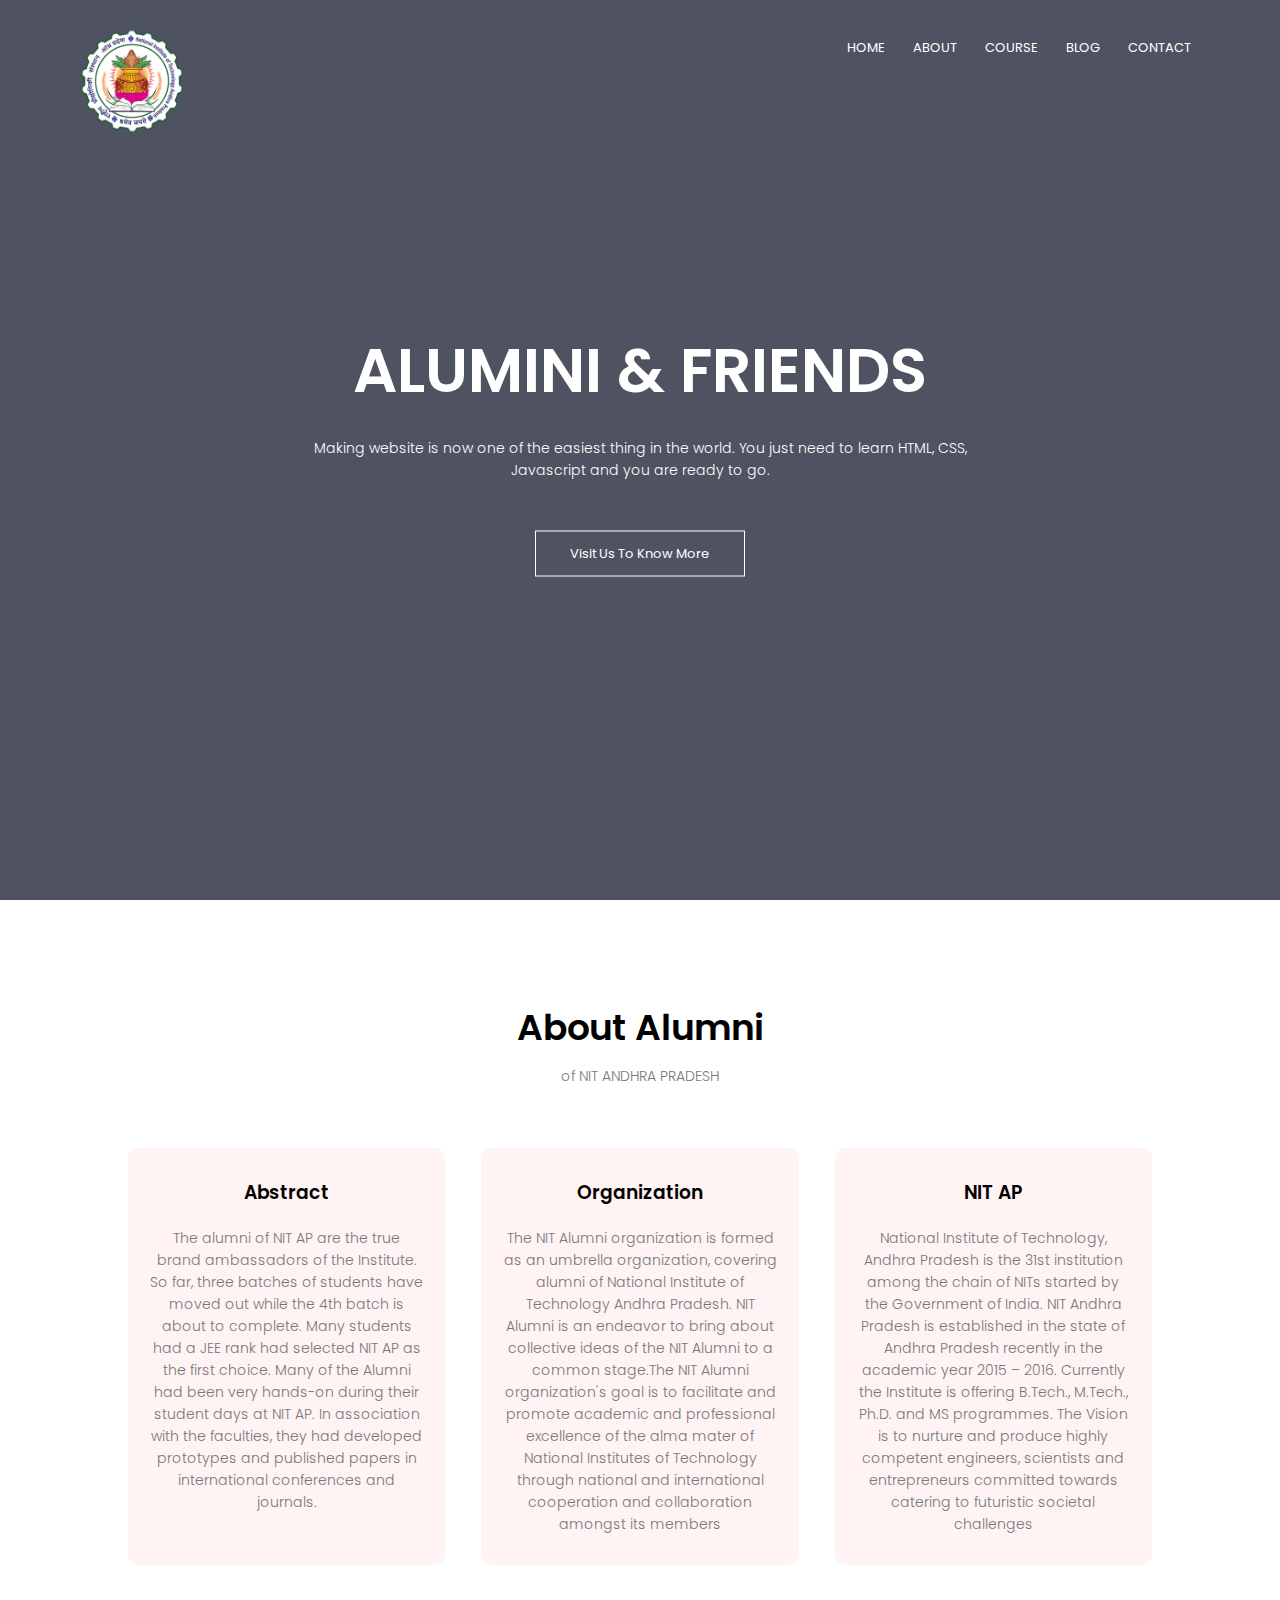
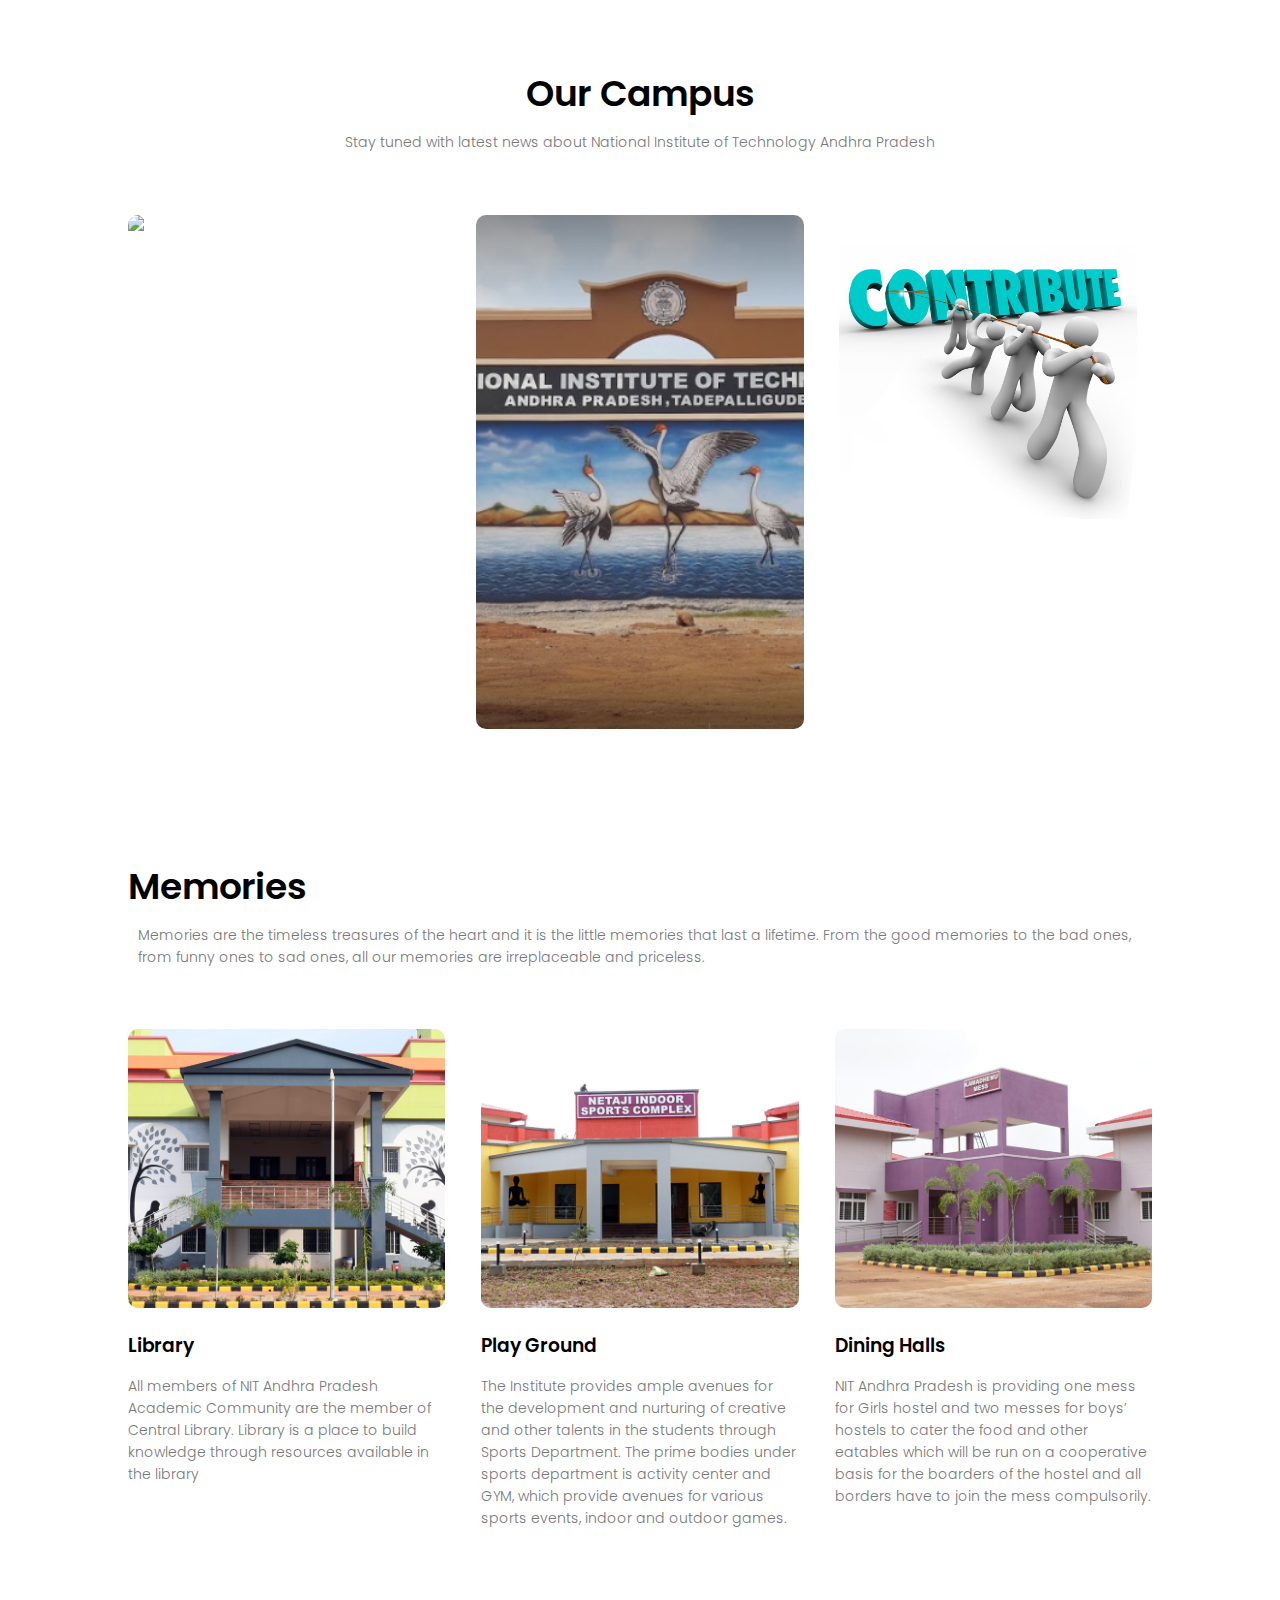
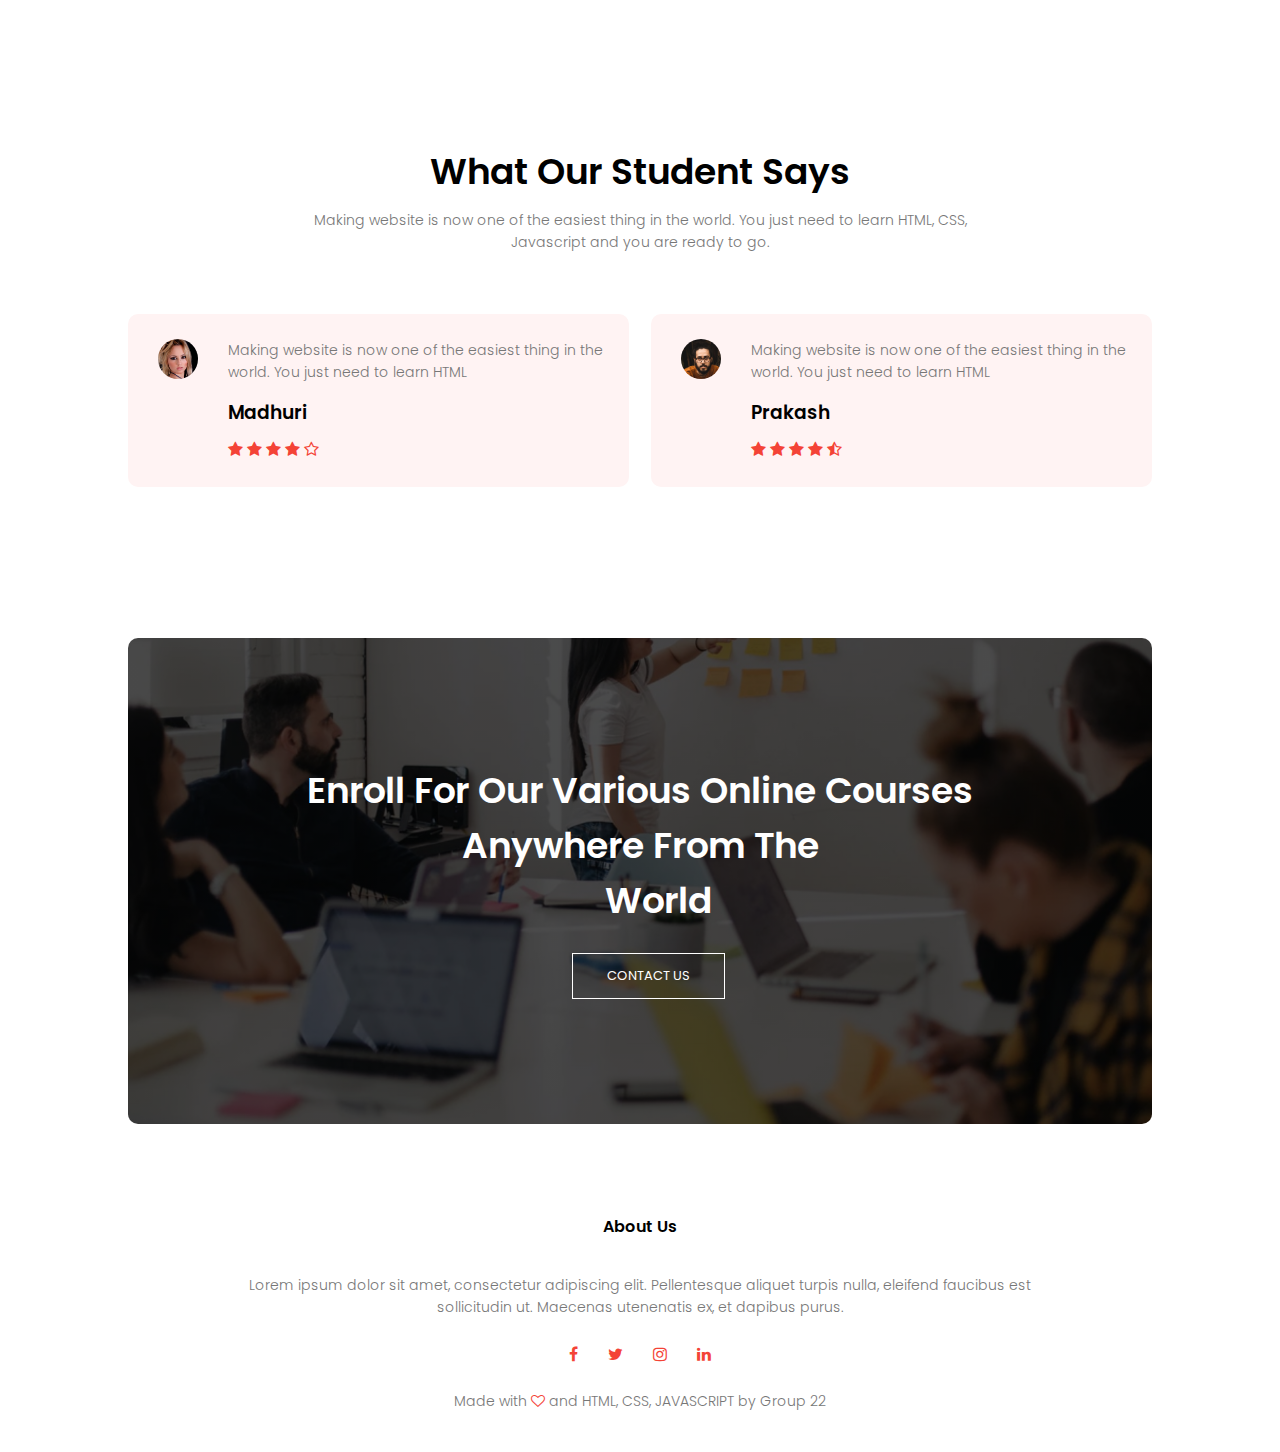
==== index.html @ 0999970a "Initial commit" ====
<!DOCTYPE html>
<html>
<head>
	<meta name="viewport" content="with=device-width, initial-scale=1.0">
	<title>ALUMNI & FRIENDS</title>
	<link rel="stylesheet"  href="style.css">
    <link rel="preconnect" href="https://fonts.gstatic.com" crossorigin>
<link href="https://fonts.googleapis.com/css2?family=Poppins:wght@100;200;300;400;600;700&display=swap" rel="stylesheet">
<link rel="stylesheet" href="https://stackpath.bootstrapcdn.com/font-
awesome/4.7.0/css/font-awesome.min.css">
</head>
<body>
	<section class="header">
		<nav>
			<a href="index.html"><img src="images/nit-logo.png"></a>
			<div class="nav-links" id="navLinks">
				<i class="fa fa-times" onclick="hideMenu()"></i>
				<ul>
					<li><a href="index.html">HOME</a></li>
					<li><a href="about.html">ABOUT</a></li>
					<li><a href="course.html">COURSE</a></li>
					<li><a href="Blog.html">BLOG</a></li>
					<li><a href="Contact.html">CONTACT</a></li>
						
				</ul>
			</div>
		    <i class="fa fa-bars" onclick="showMenu()"></i>
		</nav>
<div class="text-box">
	<h1>ALUMINI & FRIENDS</h1>
	<p>Making website is now one of the easiest thing in the world. You just need to learn HTML, CSS, <br>Javascript and you are ready to go.
	</p>
	<a href="" class="hero-btn">Visit Us To Know More</a>
</div>	
</section>
</body>
</section>
<!------ Course ------>
<section class="course">
<h1>About Alumni</h1>
<p>of NIT ANDHRA PRADESH</p>
<div class="row">
	<div class="course-col">
		<h3>Abstract</h3>
		<p>The alumni of NIT AP are the true brand ambassadors of the Institute. So far, three batches of students have moved out while the 4th batch is about to complete. Many students had a JEE rank had selected NIT AP as the first choice. Many of the Alumni had been very hands-on during their student days at NIT AP. In association with the faculties, they had developed prototypes and published papers in international conferences and journals.</p>
	</div>
	<div class="course-col">
		<h3>Organization</h3>
		<p>The NIT Alumni organization is formed as an umbrella organization, covering alumni of National Institute of Technology Andhra Pradesh. NIT Alumni is an endeavor to bring about collective ideas of the NIT Alumni to a common stage.The NIT Alumni organization's goal is to facilitate and promote academic and professional excellence of the alma mater of National Institutes of Technology through national and international cooperation and collaboration amongst its members</p>
	</div>
	<div class="course-col">
		<h3>NIT AP</h3>
		<p>National Institute of Technology, Andhra Pradesh is the 31st institution among the chain of NITs started by the Government of India. NIT Andhra Pradesh is established in the state of Andhra Pradesh recently in the academic year 2015 – 2016. Currently the Institute is offering B.Tech., M.Tech., Ph.D. and MS programmes. The Vision is to nurture and produce highly competent engineers, scientists and entrepreneurs committed towards catering to futuristic societal challenges</p>
	</div>
</div>
</section>
<!------ Campus ------>
<section class="campus">
	<h1>Our Campus</h1>
	<p>Stay tuned with latest news about National Institute of Technology Andhra Pradesh</p>
	<div class="row">
		<div class="campus-col">
			<img src="images/wallpaper3.jpg">
			<div class="layer">
				<h3>ALUMNI PROFILES</h3>
		    </div>
	    </div>
	    <div class="campus-col">
			<img src="images/wallpa.png">
			<div class="layer">
				<h3>LATEST NEWS</h3>
		    </div>
	    </div>
	    <div class="campus-col">
			<img src="images/pic.jpg">
			<div class="layer">
				<h3>FUND RAISING</h3>
		    </div>
	    </div>
	</div>
	
</section>

<!----- facilities ----->

<section class="facilities">
	<h1>Memories</h1>
	<p>Memories are the timeless treasures of the heart and it is the little memories that last a lifetime. From the good memories to the bad ones, from funny ones to sad ones, all our memories are irreplaceable and priceless. </p>
    
    <div class="row">
    	<div class="facilities-col">
    		<img src="images/Library.jpg">
    		<h3>Library</h3>
    		<p>All members of NIT Andhra Pradesh Academic Community are the member of Central Library. Library is a place to build knowledge through resources available in the library</p>
    	</div>
    	<div class="facilities-col">
    		<img src="images/play2.jpg">
    		<h3>Play Ground</h3>
    		<p>The Institute provides ample avenues for the development and nurturing of creative and other talents in the students through Sports Department. The prime bodies under sports department is activity center and GYM, which provide avenues for various sports events, indoor and outdoor games.</p>
    	</div>
    	<div class="facilities-col">
    		<img src="images/mess.jpg">
    		<h3>Dining Halls</h3>
    		<p>NIT Andhra Pradesh is providing one mess for Girls hostel and two messes for boys’ hostels to cater the food and other eatables which will be run on a cooperative basis for the boarders of the hostel and all borders have to join the mess compulsorily.</p>
    	</div> 
    </div>

</section>

<!----- testimonals ----->

<section class="testimonals">
	<h1>What Our Student Says</h1>
	<p>Making website is now one of the easiest thing in the world. You just need to learn HTML, CSS, <br>Javascript and you are ready to go.
	</p>
	<div class="row">
		<div class="testimonal-col">
			<img src="images/user1.jpg">
			<div>
				<p>
					Making website is now one of the easiest thing in the world. You just need to learn HTML
				</p>
				<h3>Madhuri</h3>
				<i class="fa fa-star"></i>
				<i class="fa fa-star"></i>			
				<i class="fa fa-star"></i>
				<i class="fa fa-star"></i>
				<i class="fa fa-star-o"></i>
				
            </div>
		</div>
		<div class="testimonal-col">
			<img src="images/user2.jpg">
			<div>
				<p>
					Making website is now one of the easiest thing in the world. You just need to learn HTML
				</p>
				<h3>Prakash</h3>
				<i class="fa fa-star"></i>
				<i class="fa fa-star"></i>			
				<i class="fa fa-star"></i>
				<i class="fa fa-star"></i>
				<i class="fa fa-star-half-o"></i> 
            </div>
		</div>
	</div>
</section>

<!---- Call To Action ---->

<section class="cta">
	<pre>




	<h1>Enroll For Our Various Online Courses<br>Anywhere From The
    World</h1>
    <a href="" class="hero-btn">CONTACT US</a>





</pre>
</section>




<!----- Footer ----->
<section class="footer">
    <h4>About Us</h4>
    <p>Lorem ipsum dolor sit amet, consectetur adipiscing elit. Pellentesque aliquet turpis nulla, eleifend faucibus est<br> sollicitudin ut. Maecenas utenenatis ex, et dapibus purus.</p>
    <div class="icons">
        <i class="fa fa-facebook"></i>
        <i class="fa fa-twitter"></i>
        <i class="fa fa-instagram"></i>
        <i class="fa fa-linkedin"></i>
    </div>
    <p>Made with <i class="fa fa-heart-o"></i> and HTML, CSS, JAVASCRIPT by Group 22</p>
</section>





<!------JavaScript for Toggle Menu------>
<script>

     var navLinks = document.getElementById("navLinks");
     function showMenu(){
     	navLinks.style.right = "0";
     }
     function hideMenu(){
     	navLinks.style.right = "-200px";
     }
     </script>
</html>
</html>
---- style.css ----
*{
	margin: 0;
	padding: 0;
	font-family: 'Poppins', sans-serif;
}
.header{
	min-height:  100vh;
	width:  100%;
	background-image: linear-gradient(rgba(4,9,30,0.7),rgba(4,9,30,0.7)),url('https://images.pexels.com/photos/1454360/pexels-photo-1454360.jpeg?cs=srgb&dl=pexels-stanley-morales-1454360.jpg&fm=jpg');
	background-position:  center;
	background-size: cover;
	position: relative;
}
nav{
	display: flex;
	padding: 2% 6%;
	justify-content:  space betweeen;
}
nav img{
	width: 110px;
}

.nav-links{
	flex: 1;
	text-align: right;
}
.nav-links ul li{
	list-style: none;
	display: inline-block;
	padding: 8px 12px;
	position: relative;
}

.nav-links ul li a{
	color: #fff;
	text-decoration: none;
	font-size: 13px;
}

.nav-links ul li::after{
	content: '';
	width: 0%;
	height: 2px;
	background: #f44336;
	display: block;
	margin: auto;
	transition: 0.4s;
}
.nav-links ul li:hover::after{
	width: 100%;
}
.text-box{
	width: 90%;
	color: #fff;
	position: absolute;
	top: 50%;
	left: 50%;
	transform: translate(-50%,-50%);
	text-align: center;

}
.text-box h1{
	font-size: 62px;

}

.text-box p{
	margin: 10px 0 40px;
	font-size: 14px;
	color: #fff;
}

.hero-btn{
	display: inline-block;
	text-decoration: none;
	color: #fff;
	border:  1px solid #fff;
	padding: 12px 34px;
	font-size: 13px;
	background: transparent;
	position: relative;
	cursor: pointer;

}

.hero-btn:hover{
	border: 1px solid #f44336;
	background: #f44336;
	transition: 1s;

}

nav .fa{
	display: none;
}

@media(max-width: 700px){
	.text-box h1{
		font-size: 20px;
	}
	.nav-links ul li{
		display: block;
	}
	.nav-links{
		position: fixed;
		background: #f44336;
		height: 100vh;
		width: 200px;
		top: 0;
		right: -200px;
		text-align: left;
		z-index: 2;
		transition: 1s;

	}
	nav .fa{
		display: block;
		color: #fff;
		margin: 10px;
		font-size: 22px;
		cursor: pointer;

	}
	.nav-links ul{
		padding: 30px;
	}
}

.course{
	width: 80%;
	margin: auto;
	text-align: center;
	padding-top: 100px;

}

h1{
	font-size: 36px;
	font-weight: 600;
}

p{
	color: #777;
	font-size: 14px;
	font-weight: 300;
	line-height: 22px;
	padding: 10px;
}

.row{
	margin-top: 5%;
	display: flex;
	justify-content: space-between;

}

.course-col{
	flex-basis: 31%;
	background: #fff3f3;
	border-radius: 10px;
	margin-bottom: 5%;
	padding: 20px 12px;
	box-sizing: border-box;
	transition: 0.5;
}

h3{
	text-align: center;
	font-weight: 600;
	margin: 10px 0;
}

.course-col:hover{
	box-shadow:  0 0 20px 0px rgba(0,0,0,0.2);
} 

@media(max-width: 700px){
	.row{
		flex-direction: column;
	}
}

 /*----- Campus -----*/

.campus{
	width: 80%;
	margin: auto;
	text-align: center;
	padding-top: 50px;
}

.campus-col{
	flex-basis: 32%;
	border-radius: 10px;
	margin-bottom: 30px;
	position: relative;
	overflow: hidden;
}

.campus-col img{
	width: 100%;
	display: block;
}

.layer{
	background: transparent;
	height: 100%;
	width: 100%;
	position: absolute;
	top: 0;
	left: 0;
	transition: 0.5s;
}

.layer:hover{
	background: rgba(226,0,0,0.7);
}

.layer h3{
	width: 100%;
	font-weight: 500;
	color: #fff;
	font-size: 26px;
	bottom: 0;
	left: 50%;
	transform: translateX(-50%);
	position: absolute;
	opacity: 0;
	transition: 0.5s;
}

.layer:hover h3{
	bottom: 49%;
	opacity: 1;
}

/*----- facilities -------*/

.facilities{
	width: 80%;
	margin: auto;
	text-align: center;
	padding-top: 100px;
}

.facilities-col{
	flex-basis: 31%;
	border-radius: 10px;
	margin-bottom: 5%;
	text-align: left;
}

.facilities{
	flex-basis: 31%;
	border-radius: 10px;
	margin-bottom: 5%;
	text-align: left;
}

.facilities-col img{
	width: 100%;
	border-radius: 10px;
}

.facilities-col p{
	padding: 0;
}

.facilities-col h3{
	margin-top: 16px;
	margin-bottom: 15px;
	text-align: left;
}

/*----- testimonals -----*/

.testimonals{
	width: 80%;
	margin: auto;
	padding-top: 100px;
	text-align: center;
}

.testimonal-col{
	flex-basis: 44%;
	border-radius: 10px;
	margin-bottom: 5%;
	text-align: left;
	background: #fff3f3;
	padding: 25px;
	cursor: pointer;
	display: flex;
}

.testimonal-col img{
	height: 40px;
	margin-left: 5px;
	margin-right: 30px;
	border-radius: 50%;
}

.testimonal-col p{
	padding: 0;
}
 
.testimonal-col h3{
	margin-top: 15px;
    text-align: left;
}

.testimonal-col .fa{
	color: #f44336;
}

@media(max=-width: 700px){
	.testimonal-col img{
		margin-left: 0px;
		margin-right: 15px;
	}
}

/*---- call to action -----*/

.cta{
	margin: 100px auto;
	width: 80%;
	background-image: linear-gradient(rgba(0,0,0,0.7),rgba(0,0,0,0.7)),url(images/banner2.jpg);
    background-position: center;
    background-size: cover;
    border-radius: 10px;
    text-align: center;
    padding: 100px 0;
}

.cta{
	color: #fff;
	margin-bottom: 40px;
	padding: 0;
}

@media(max-width: 700px){
	.cta h1{
		font-size: 24px;
	}
}

/*----- Footer -----*/

.footer{
    width: 100%;
    text-align: center;
    padding: 30px 0;
}

.footer h4{
	margin-bottom: 25px;
	margin-top: 20px;
	font-weight: 600;
}

.icons .fa{
	color: #f44336;
	margin: 0 13px;
	cursor: pointer;
	padding: 18px 0;
}

.fa-heart-o{
	color: #f44336;
}

/*----- about us page -----*/

.sub-header{
	height: 50vh;
	width: 100%;
	background-image: linear-gradient(rgba(4,9,30,0.7),rgba(4,9,30,0.7)),url(images/background.jpg);
	background-position: center;
	background-size: cover;
	text-align: center;
	color: #fff;
}

.sub-header h1{
	margin-top: 100px;
}

.about-us{
	width: 80%;
	margin: auto;
	padding-top: 80px;
	padding-bottom: 50px;
}

.about-col{
	flex-basis: 48%;
	padding: 30px 2px;
}

.about-col img{
	width: 100%;
}

.about-col h1{
	padding-top: 0;
}

.about-col p{
	padding: 15px 0 25px;
}

.red-btn{
	border: 1px solid #f44336;
	background: transparent;
	color: #f44336;
}

.red-btn:hover{
	color: #fff;
}

/*----- blog-content ------*/

.blog-content{
	width: 80%;
	margin: auto;
	padding: 60px;
}

.blog-left{
	flex-basis: 65%;
}

.blog-left img{
	width: 100%;
}

.blog-left h2{
	color: #222;
	font-weight: 600;
	margin: 30px 0;
}

.blog-left p{
	color: #999;
	padding: 0;
}

.blog-right{
	flex-basis: 32%;
}

.blog-right h3{
	background: #f44336;
	color: #fff;
	padding: 7px 0;
	front-size: 16px;
    margin-bottom: 20px;
}

.blog-right div{
	display: flex;
	align-items: center;
	justify-content: space-between;
	color: #555;
	padding: 8px;
	box-sizing: border-box;
}

.comment-box{
	border: 1px solid #ccc;
	margin: 50px 0;
	padding: 10px 20px;
}

.comment-box h3{
	text-align: left;
}

.comment-form input, .comment-form textarea{
	width: 100%;
	padding: 10px;
	margin: 15px 0;
	box-sizing: border-box;
	border: none;
	outline: none;
	background: #f0f0f0;
}

.comment-form button{
	margin: 10px 0;
}

@media(max-width: 700px){
	.sub-header h1{
		font-size: 24px;
	}
}

/*----- contact us -----*/

.location{
	width: 80%;
	margin: auto;
	padding: 80px 0;
}

.location iframe{
	width: 100%;
}

.contact-us{
	width: 80%;
	margin: auto;
}

.contact-col{
	flex-basis: 48%;
	margin-bottom: 30px;
}

.contact-col div{
	display: flex;
	align-items: center;
	margin-bottom: 40px;
}

.contact-col div .fa{
	font-size: 28px;
	color: #f44336;
	margin: 10px;
	margin-right: 30px;
}

.contact-col div p{
	padding: 0;
}

.contact-col div h5{
	font-size: 20px;
	margin-bottom: 5px;
	color: #555;
	font-weight: 400;
}

.contact-col input, .contact-col textarea{
	width: 100%;
	padding: 15px;
	margin-bottom: 17px;
	outline: none;
	border: 1px solid #ccc;
}
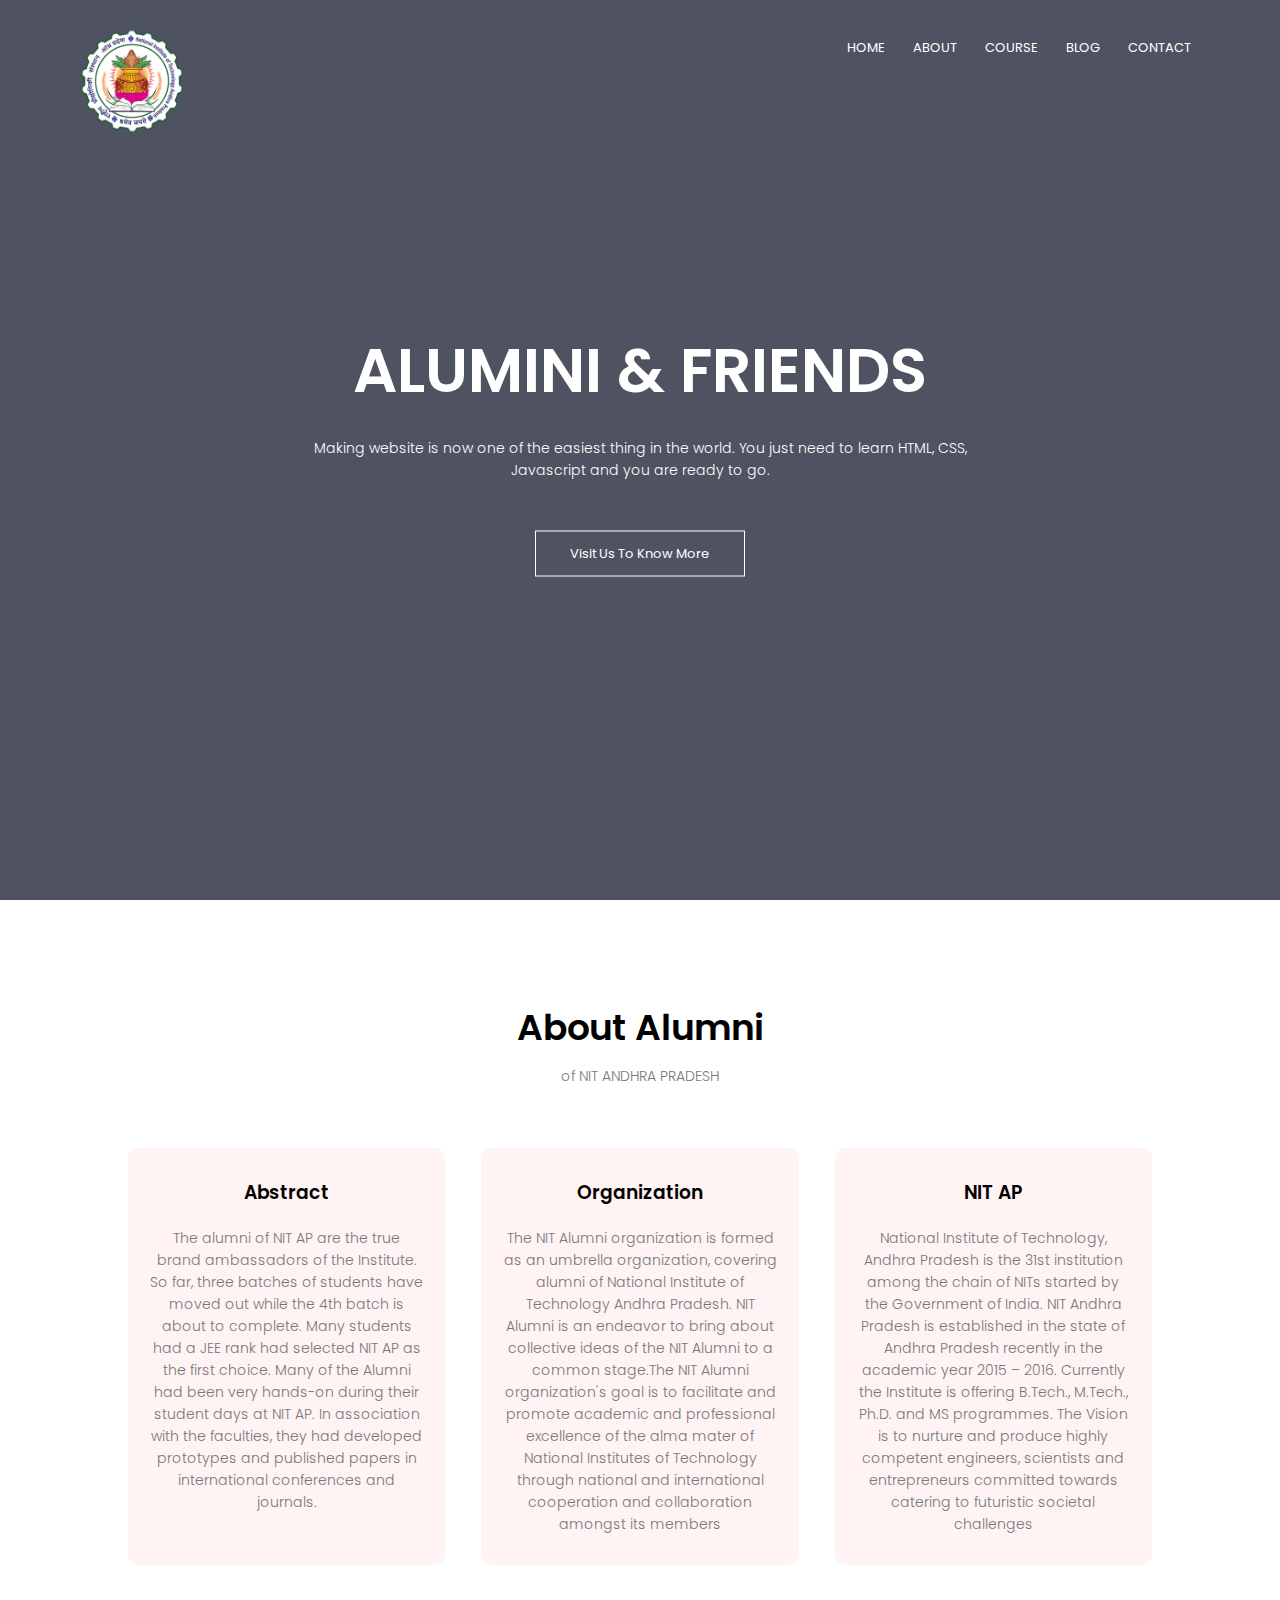
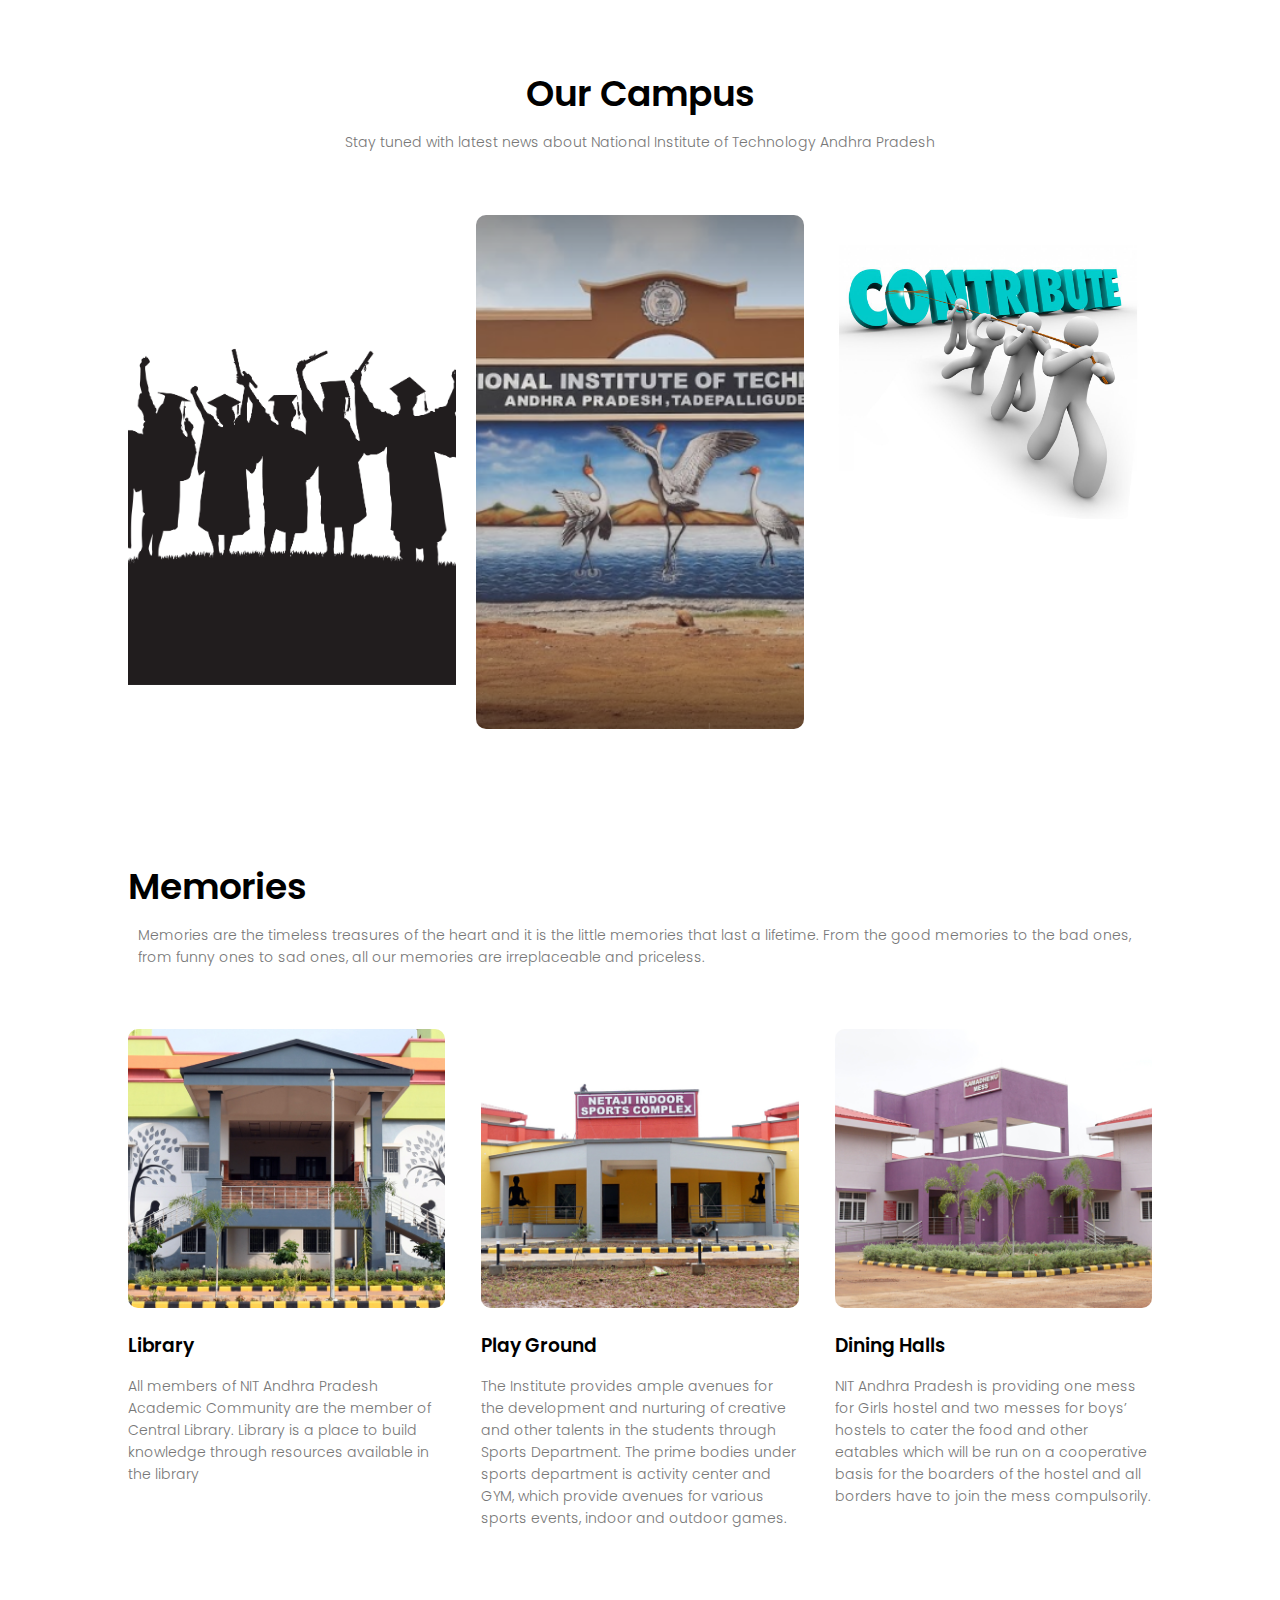
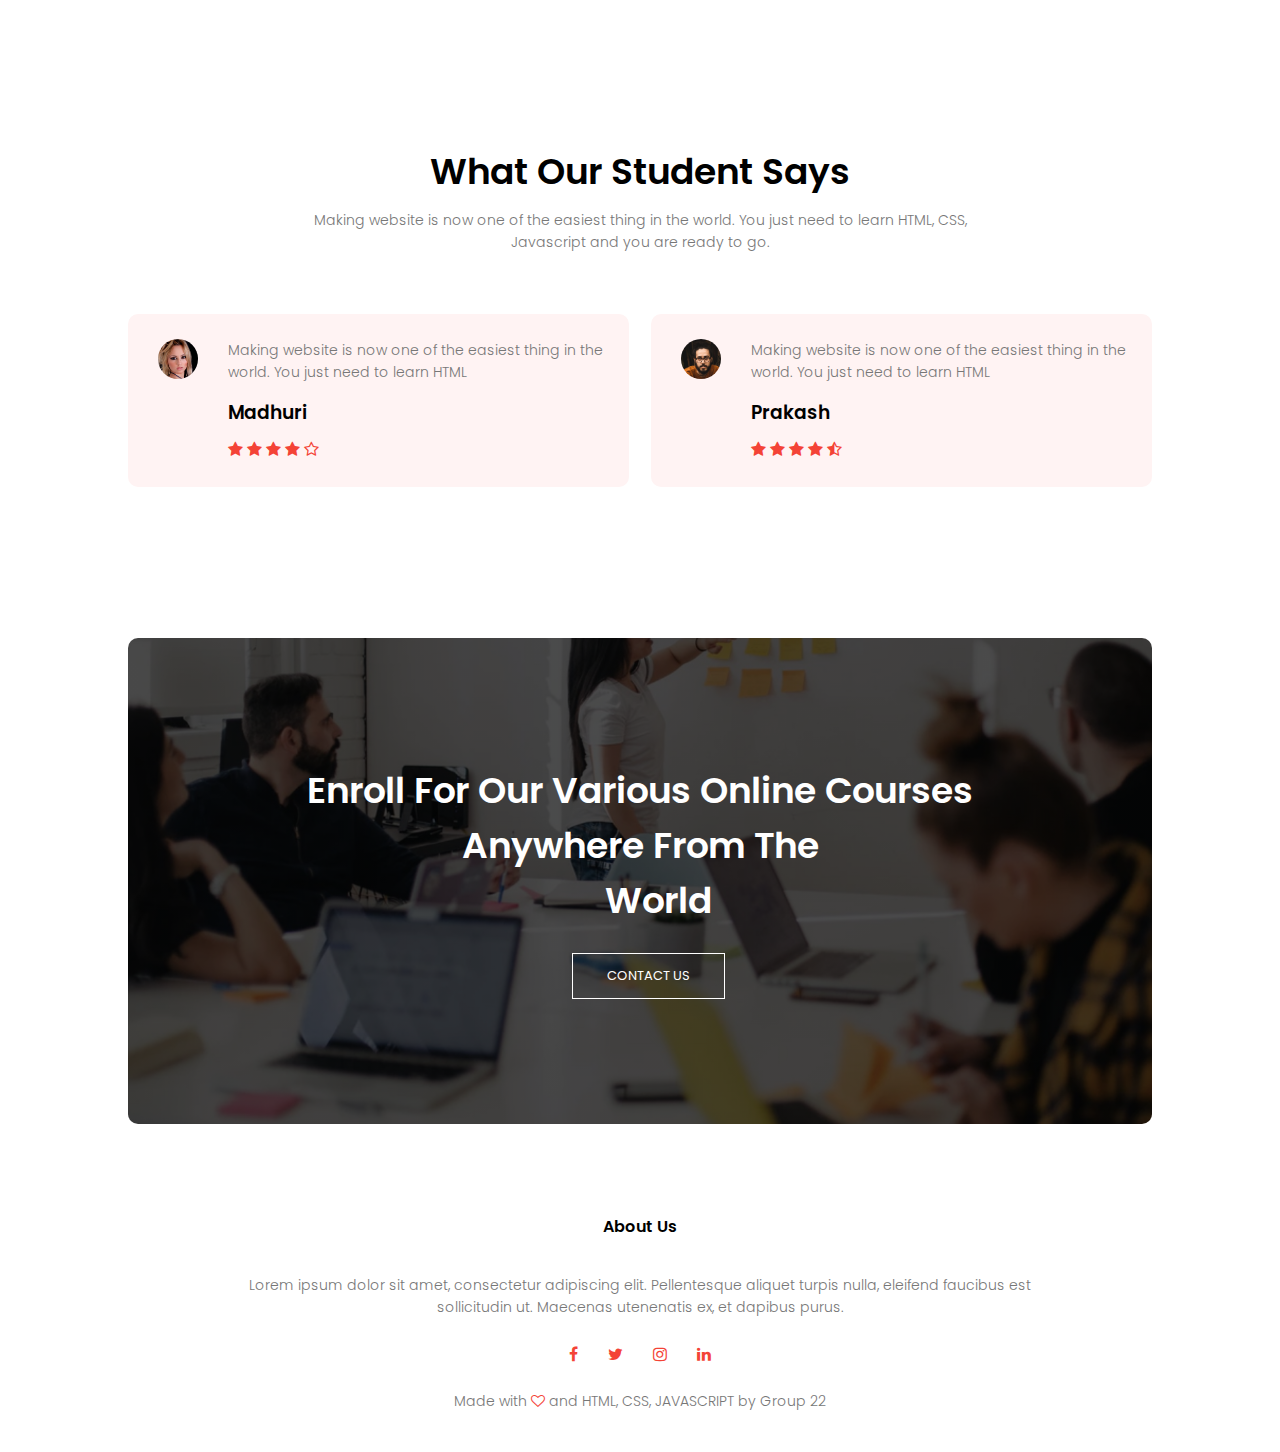
==== commit b61fe779: "Update index.html" ====
--- a/index.html
+++ b/index.html
@@ -60,7 +60,7 @@
 	<p>Stay tuned with latest news about National Institute of Technology Andhra Pradesh</p>
 	<div class="row">
 		<div class="campus-col">
-			<img src="images/wallpaper3.jpg">
+			<img src="images/Wallpaper3.jpg">
 			<div class="layer">
 				<h3>ALUMNI PROFILES</h3>
 		    </div>
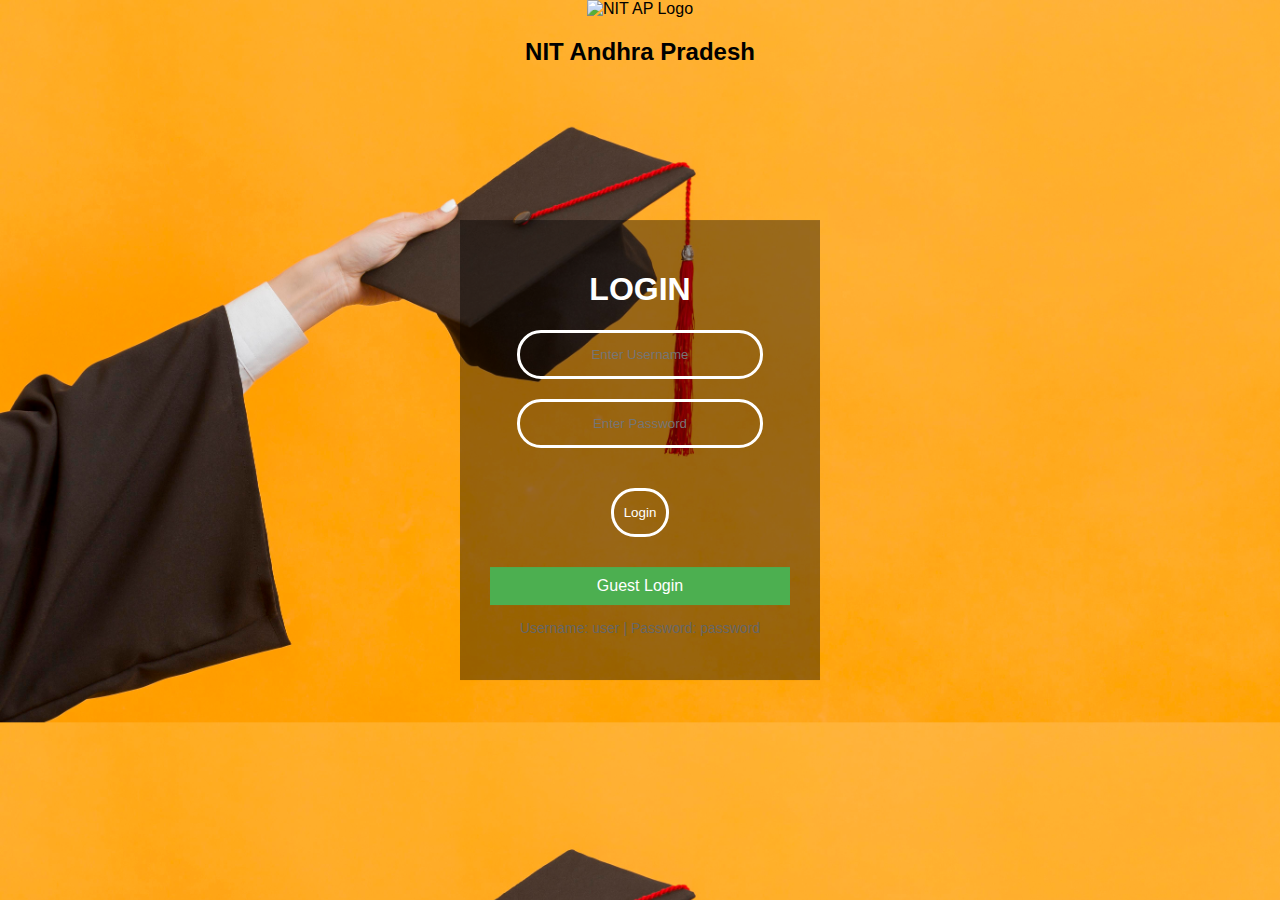
==== commit a0e0adb0: "Updated various HTML files, deleted login.html, and added home.html" ====
--- a/index.html
+++ b/index.html
@@ -1,201 +1,54 @@
 <!DOCTYPE html>
-<html>
+<html lang="en" dir="ltr">
 <head>
-	<meta name="viewport" content="with=device-width, initial-scale=1.0">
-	<title>ALUMNI & FRIENDS</title>
-	<link rel="stylesheet"  href="style.css">
-    <link rel="preconnect" href="https://fonts.gstatic.com" crossorigin>
-<link href="https://fonts.googleapis.com/css2?family=Poppins:wght@100;200;300;400;600;700&display=swap" rel="stylesheet">
-<link rel="stylesheet" href="https://stackpath.bootstrapcdn.com/font-
-awesome/4.7.0/css/font-awesome.min.css">
+    <meta charset="utf-8">
+    <title>Interactive Login Form</title>
+    <link rel="stylesheet" href="style2.css">
+    <script src="login2.js"></script>
 </head>
 <body>
-	<section class="header">
-		<nav>
-			<a href="index.html"><img src="images/nit-logo.png"></a>
-			<div class="nav-links" id="navLinks">
-				<i class="fa fa-times" onclick="hideMenu()"></i>
-				<ul>
-					<li><a href="index.html">HOME</a></li>
-					<li><a href="about.html">ABOUT</a></li>
-					<li><a href="course.html">COURSE</a></li>
-					<li><a href="Blog.html">BLOG</a></li>
-					<li><a href="Contact.html">CONTACT</a></li>
-						
-				</ul>
-			</div>
-		    <i class="fa fa-bars" onclick="showMenu()"></i>
-		</nav>
-<div class="text-box">
-	<h1>ALUMINI & FRIENDS</h1>
-	<p>Making website is now one of the easiest thing in the world. You just need to learn HTML, CSS, <br>Javascript and you are ready to go.
-	</p>
-	<a href="" class="hero-btn">Visit Us To Know More</a>
-</div>	
-</section>
-</body>
-</section>
-<!------ Course ------>
-<section class="course">
-<h1>About Alumni</h1>
-<p>of NIT ANDHRA PRADESH</p>
-<div class="row">
-	<div class="course-col">
-		<h3>Abstract</h3>
-		<p>The alumni of NIT AP are the true brand ambassadors of the Institute. So far, three batches of students have moved out while the 4th batch is about to complete. Many students had a JEE rank had selected NIT AP as the first choice. Many of the Alumni had been very hands-on during their student days at NIT AP. In association with the faculties, they had developed prototypes and published papers in international conferences and journals.</p>
-	</div>
-	<div class="course-col">
-		<h3>Organization</h3>
-		<p>The NIT Alumni organization is formed as an umbrella organization, covering alumni of National Institute of Technology Andhra Pradesh. NIT Alumni is an endeavor to bring about collective ideas of the NIT Alumni to a common stage.The NIT Alumni organization's goal is to facilitate and promote academic and professional excellence of the alma mater of National Institutes of Technology through national and international cooperation and collaboration amongst its members</p>
-	</div>
-	<div class="course-col">
-		<h3>NIT AP</h3>
-		<p>National Institute of Technology, Andhra Pradesh is the 31st institution among the chain of NITs started by the Government of India. NIT Andhra Pradesh is established in the state of Andhra Pradesh recently in the academic year 2015 – 2016. Currently the Institute is offering B.Tech., M.Tech., Ph.D. and MS programmes. The Vision is to nurture and produce highly competent engineers, scientists and entrepreneurs committed towards catering to futuristic societal challenges</p>
-	</div>
-</div>
-</section>
-<!------ Campus ------>
-<section class="campus">
-	<h1>Our Campus</h1>
-	<p>Stay tuned with latest news about National Institute of Technology Andhra Pradesh</p>
-	<div class="row">
-		<div class="campus-col">
-			<img src="images/Wallpaper3.jpg">
-			<div class="layer">
-				<h3>ALUMNI PROFILES</h3>
-		    </div>
-	    </div>
-	    <div class="campus-col">
-			<img src="images/wallpa.png">
-			<div class="layer">
-				<h3>LATEST NEWS</h3>
-		    </div>
-	    </div>
-	    <div class="campus-col">
-			<img src="images/pic.jpg">
-			<div class="layer">
-				<h3>FUND RAISING</h3>
-		    </div>
-	    </div>
-	</div>
-	
-</section>
-
-<!----- facilities ----->
-
-<section class="facilities">
-	<h1>Memories</h1>
-	<p>Memories are the timeless treasures of the heart and it is the little memories that last a lifetime. From the good memories to the bad ones, from funny ones to sad ones, all our memories are irreplaceable and priceless. </p>
-    
-    <div class="row">
-    	<div class="facilities-col">
-    		<img src="images/Library.jpg">
-    		<h3>Library</h3>
-    		<p>All members of NIT Andhra Pradesh Academic Community are the member of Central Library. Library is a place to build knowledge through resources available in the library</p>
-    	</div>
-    	<div class="facilities-col">
-    		<img src="images/play2.jpg">
-    		<h3>Play Ground</h3>
-    		<p>The Institute provides ample avenues for the development and nurturing of creative and other talents in the students through Sports Department. The prime bodies under sports department is activity center and GYM, which provide avenues for various sports events, indoor and outdoor games.</p>
-    	</div>
-    	<div class="facilities-col">
-    		<img src="images/mess.jpg">
-    		<h3>Dining Halls</h3>
-    		<p>NIT Andhra Pradesh is providing one mess for Girls hostel and two messes for boys’ hostels to cater the food and other eatables which will be run on a cooperative basis for the boarders of the hostel and all borders have to join the mess compulsorily.</p>
-    	</div> 
+    <div class="header">
+        <img src="logo.png" alt="NIT AP Logo" class="logo"> <!-- Add your logo here -->
+        <h2>NIT Andhra Pradesh</h2>
     </div>
 
-</section>
+    <form class="box" action="home.html" method="POST" onsubmit="return validate()">
+        <h1>Login</h1>
+        <input type="text" name="username" placeholder="Enter Username" id="username">
+        <input type="password" name="password" placeholder="Enter Password" id="password">
+        <input type="submit" value="Login">
+        <button type="button" class="guest-login" onclick="window.location.href='home.html'">Guest Login</button>
+        <p class="info-text">Username: user | Password: password</p> <!-- Info text -->
+    </form>
 
-<!----- testimonals ----->
-
-<section class="testimonals">
-	<h1>What Our Student Says</h1>
-	<p>Making website is now one of the easiest thing in the world. You just need to learn HTML, CSS, <br>Javascript and you are ready to go.
-	</p>
-	<div class="row">
-		<div class="testimonal-col">
-			<img src="images/user1.jpg">
-			<div>
-				<p>
-					Making website is now one of the easiest thing in the world. You just need to learn HTML
-				</p>
-				<h3>Madhuri</h3>
-				<i class="fa fa-star"></i>
-				<i class="fa fa-star"></i>			
-				<i class="fa fa-star"></i>
-				<i class="fa fa-star"></i>
-				<i class="fa fa-star-o"></i>
-				
-            </div>
-		</div>
-		<div class="testimonal-col">
-			<img src="images/user2.jpg">
-			<div>
-				<p>
-					Making website is now one of the easiest thing in the world. You just need to learn HTML
-				</p>
-				<h3>Prakash</h3>
-				<i class="fa fa-star"></i>
-				<i class="fa fa-star"></i>			
-				<i class="fa fa-star"></i>
-				<i class="fa fa-star"></i>
-				<i class="fa fa-star-half-o"></i> 
-            </div>
-		</div>
-	</div>
-</section>
-
-<!---- Call To Action ---->
-
-<section class="cta">
-	<pre>
-
-
-
-
-	<h1>Enroll For Our Various Online Courses<br>Anywhere From The
-    World</h1>
-    <a href="" class="hero-btn">CONTACT US</a>
-
-
-
-
-
-</pre>
-</section>
-
-
-
-
-<!----- Footer ----->
-<section class="footer">
-    <h4>About Us</h4>
-    <p>Lorem ipsum dolor sit amet, consectetur adipiscing elit. Pellentesque aliquet turpis nulla, eleifend faucibus est<br> sollicitudin ut. Maecenas utenenatis ex, et dapibus purus.</p>
-    <div class="icons">
-        <i class="fa fa-facebook"></i>
-        <i class="fa fa-twitter"></i>
-        <i class="fa fa-instagram"></i>
-        <i class="fa fa-linkedin"></i>
-    </div>
-    <p>Made with <i class="fa fa-heart-o"></i> and HTML, CSS, JAVASCRIPT by Group 22</p>
-</section>
-
-
-
-
-
-<!------JavaScript for Toggle Menu------>
-<script>
-
-     var navLinks = document.getElementById("navLinks");
-     function showMenu(){
-     	navLinks.style.right = "0";
-     }
-     function hideMenu(){
-     	navLinks.style.right = "-200px";
-     }
-     </script>
+    <style>
+        .header {
+            text-align: center;
+            margin-bottom: 20px;
+        }
+        .logo {
+            width: 100px;
+            height: auto;
+        }
+        .guest-login {
+            margin-top: 10px;
+            background-color: #4CAF50;
+            color: white;
+            border: none;
+            padding: 10px 20px;
+            cursor: pointer;
+            font-size: 16px;
+            width: 100%;
+        }
+        .guest-login:hover {
+            background-color: #45a049;
+        }
+        .info-text {
+            margin-top: 15px;
+            font-size: 14px;
+            color: #666;
+            text-align: center;
+        }
+    </style>
+</body>
 </html>
-</html>	
-
--- a/style2.css
+++ b/style2.css
@@ -0,0 +1,63 @@
+body{
+	margin: 0;
+	padding: 0;
+	font-family: sans-serif;
+	background: url(./images/wallpaper.png);
+	
+	background-size: cover;
+}
+
+.box{
+	width: 300px;
+	padding: 30px;
+	position: absolute;
+	top: 50%;
+	left: 50%;
+	transform: translate(-50%,-50%);
+	background: rgba(0,0,0,0.4);
+	text-align: center;
+}
+
+.box h1{
+	color: #fff;
+	text-transform: uppercase;
+	font-weight: 700;
+}
+
+.box input[type="text"],.box input[type=password]{
+	border: 0;
+	background: none;
+	display: block;
+	margin: 20px auto;
+	text-align: center;
+	border: 3px solid #fff;
+	padding: 14px 10px;
+    width: 220px;
+    outline: none;
+    color: #fff;
+    border-radius: 24px;
+    transition: 0.25px;
+}
+
+.box input[type="text"]:focus,.box input[type="password"]:focus{
+	width: 270px;
+	border-color: #fff;
+}
+
+.box input[type="submit"]{
+	border: 0;
+	background: none;
+	margin: 20px auto;
+	text-align: center;
+	border: 3px solid #fff;
+	padding: 14px 10px;
+	outline: none;
+	color: #fff;
+	border-radius: 24px;
+	transition: 0.25px;
+	cursor: pointer;
+}
+
+.box input[type="submit"]:hover{
+	background: #fff;
+}
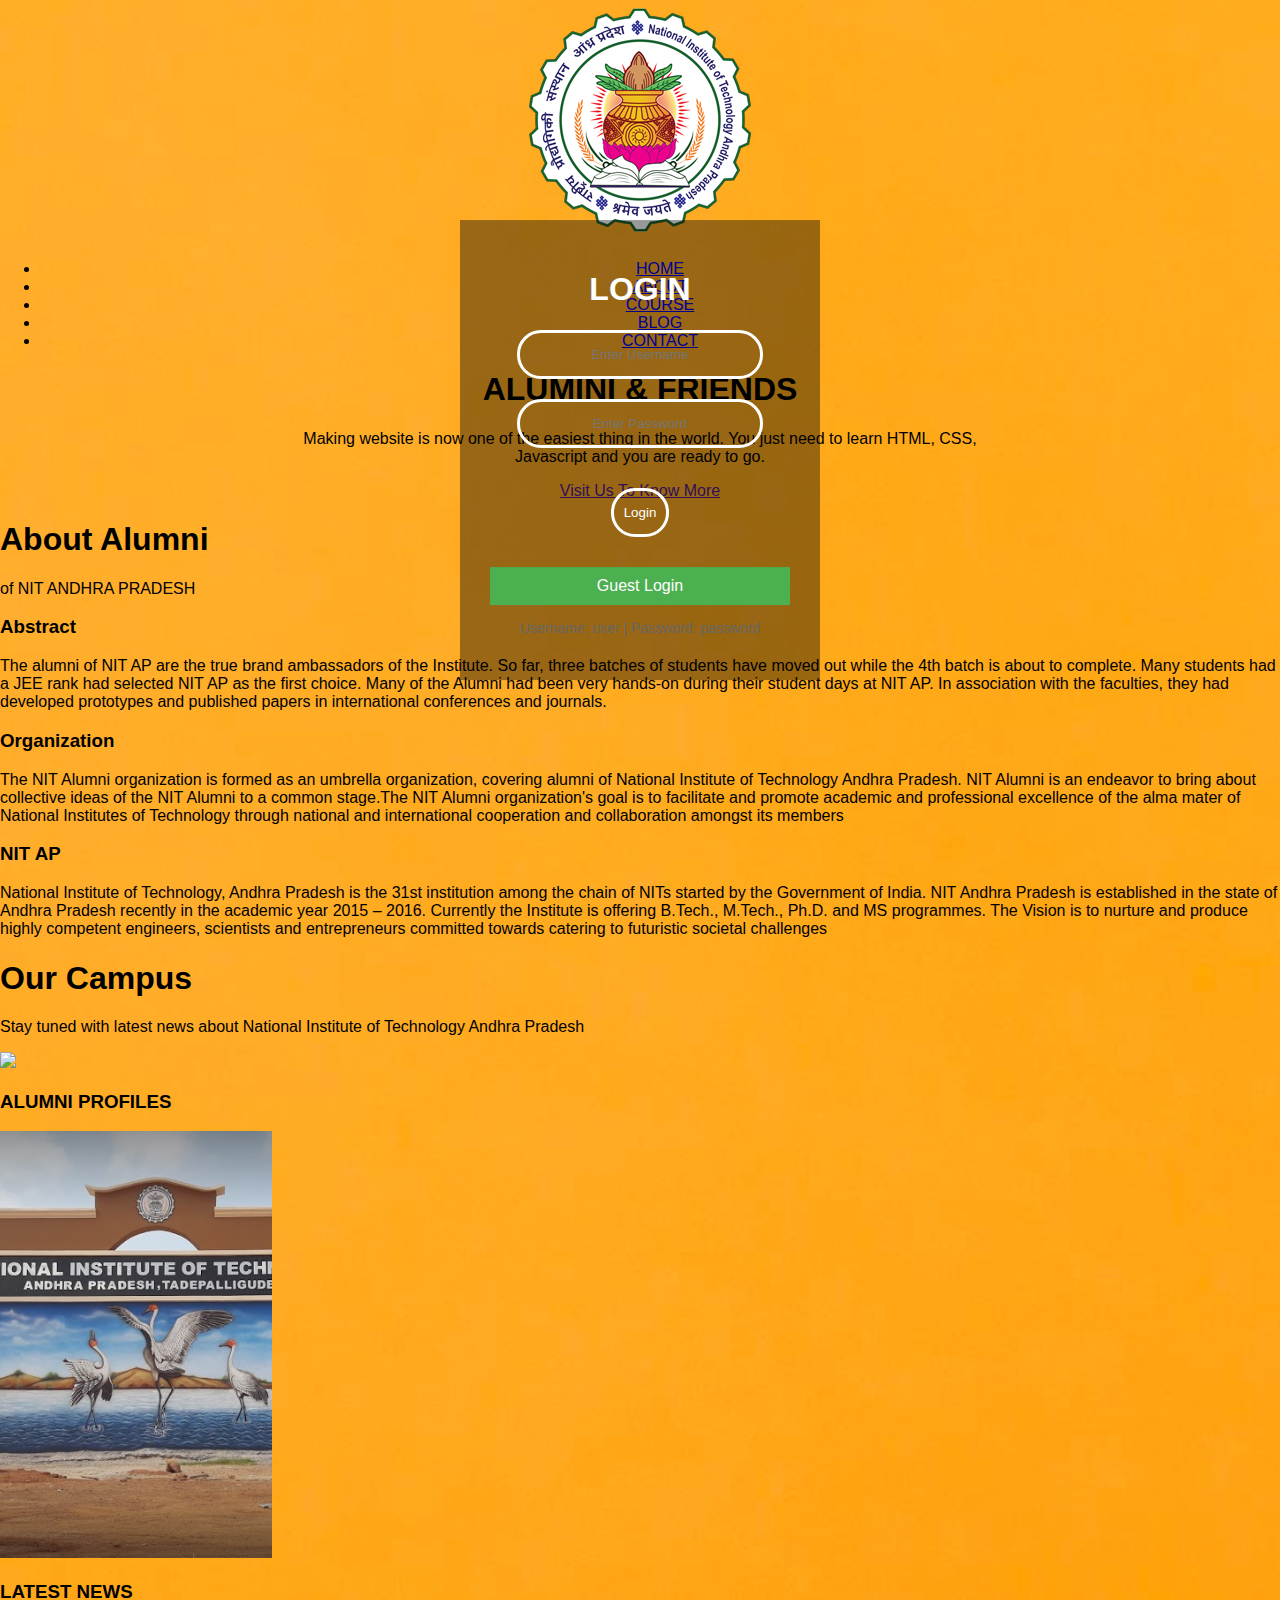
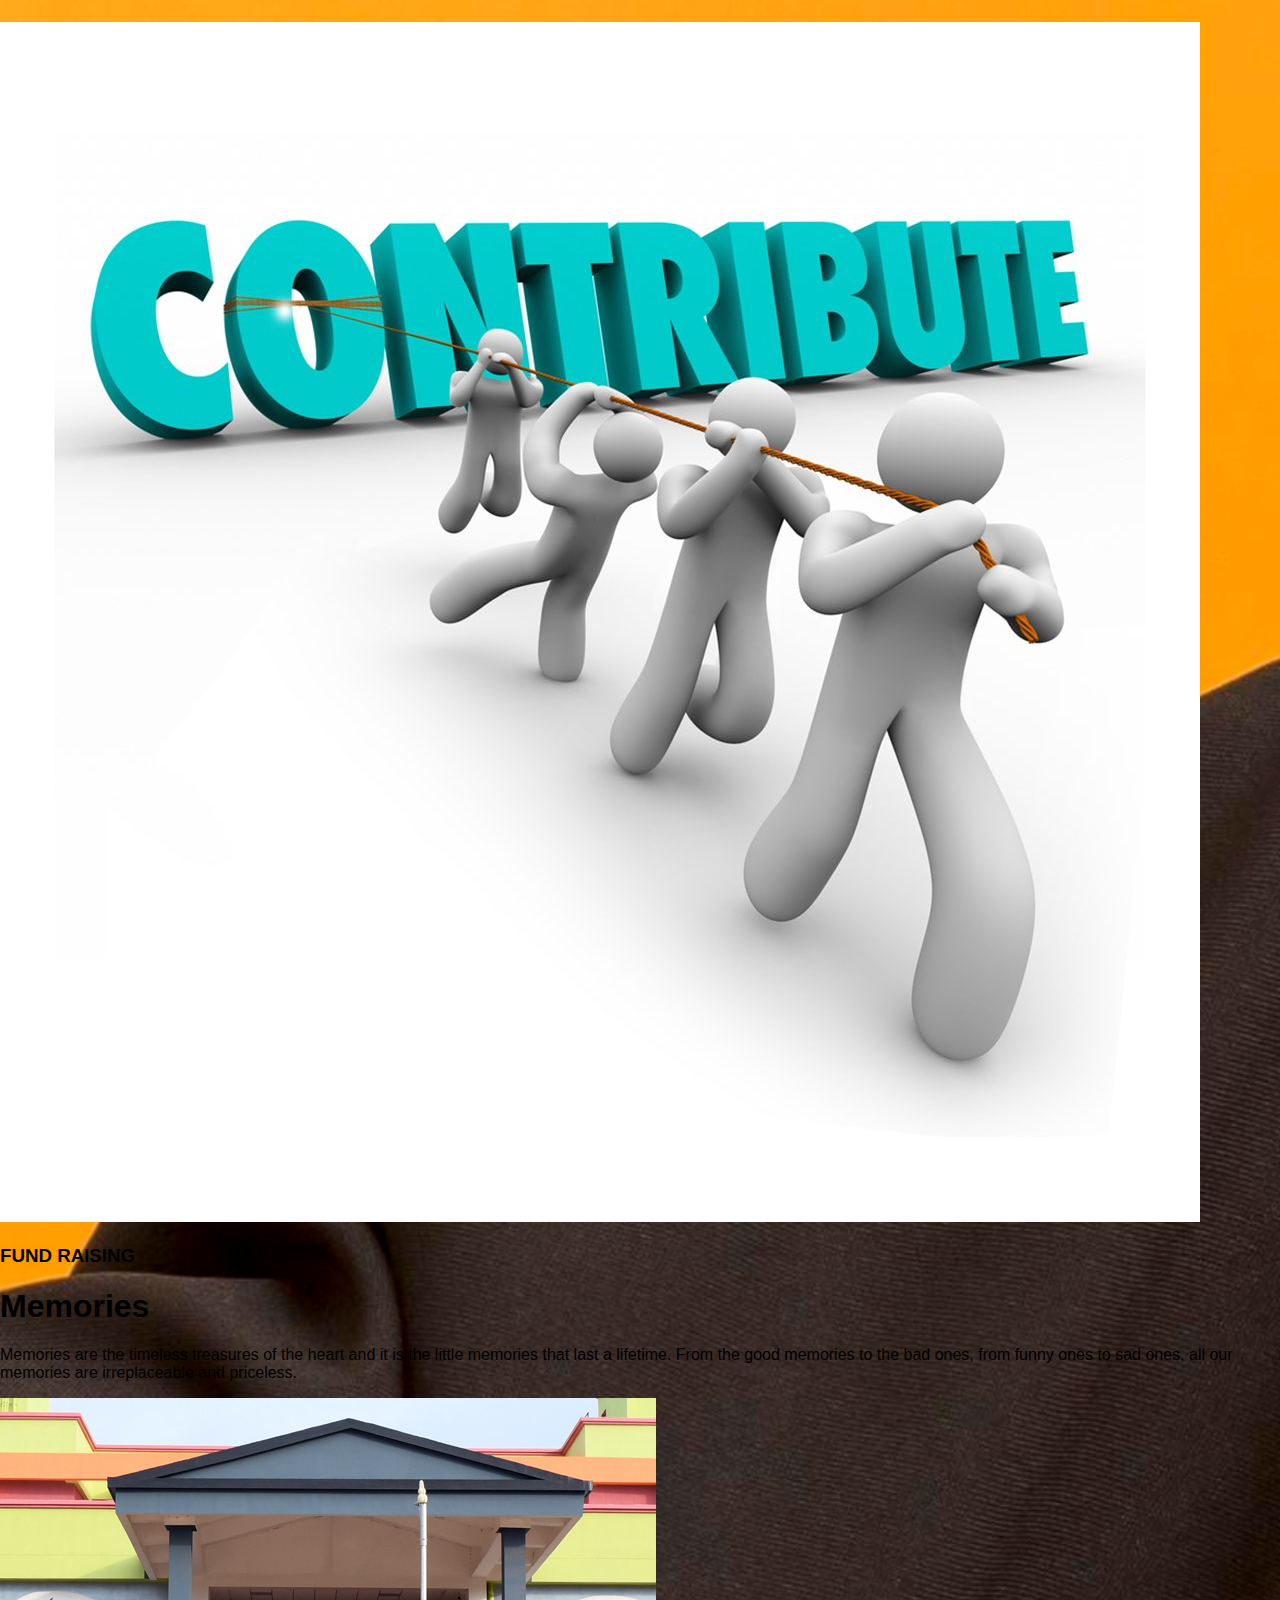
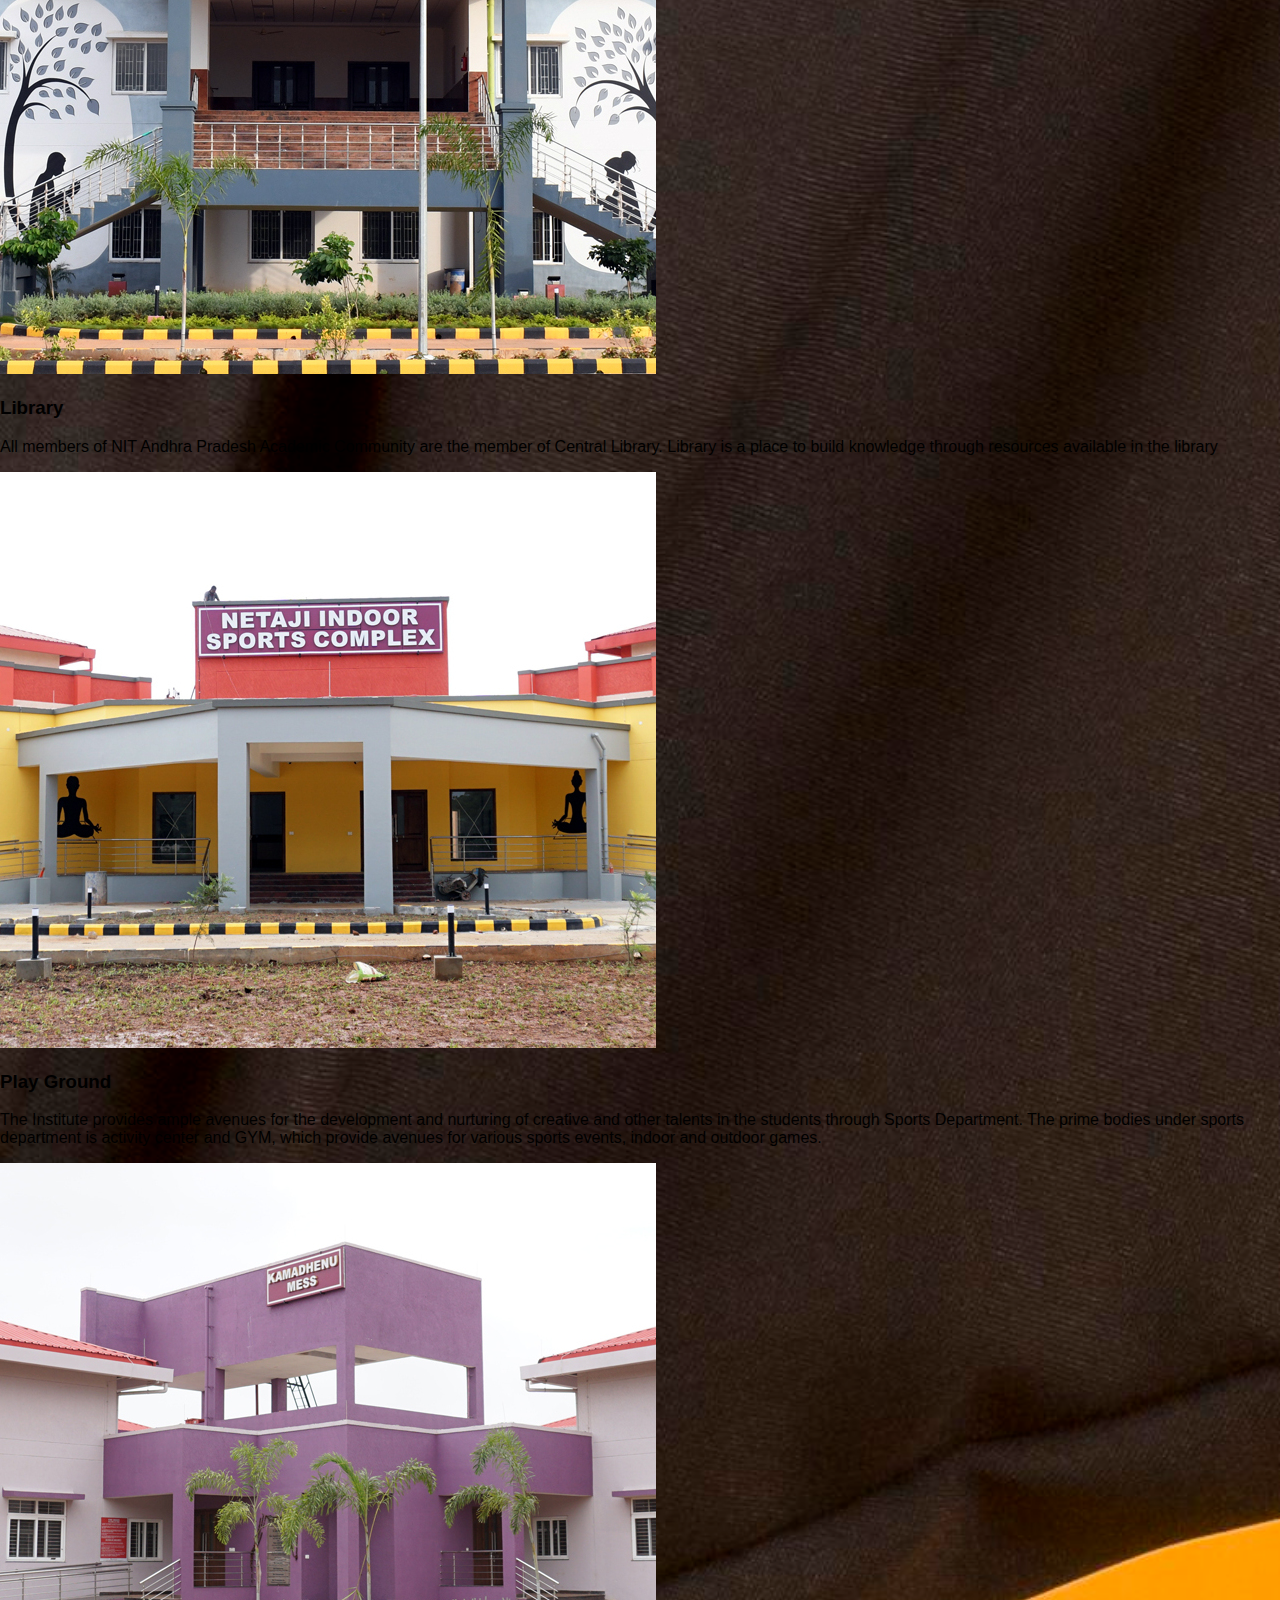
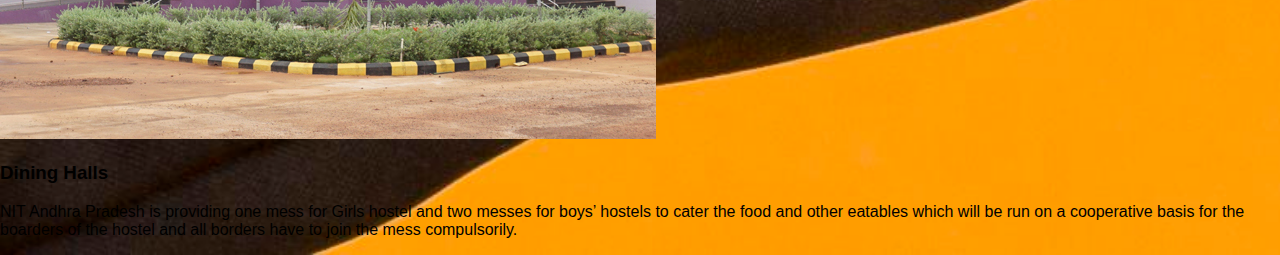
==== commit b9bc73c5: "Merge branch 'master' of https://github.com/rahul420206/My-First-Project" ====
--- a/index.html
+++ b/index.html
@@ -7,9 +7,99 @@
     <script src="login2.js"></script>
 </head>
 <body>
-    <div class="header">
-        <img src="logo.png" alt="NIT AP Logo" class="logo"> <!-- Add your logo here -->
-        <h2>NIT Andhra Pradesh</h2>
+	<section class="header">
+		<nav>
+			<a href="index.html"><img src="images/nit-logo.png"></a>
+			<div class="nav-links" id="navLinks">
+				<i class="fa fa-times" onclick="hideMenu()"></i>
+				<ul>
+					<li><a href="index.html">HOME</a></li>
+					<li><a href="about.html">ABOUT</a></li>
+					<li><a href="course.html">COURSE</a></li>
+					<li><a href="Blog.html">BLOG</a></li>
+					<li><a href="Contact.html">CONTACT</a></li>
+						
+				</ul>
+			</div>
+		    <i class="fa fa-bars" onclick="showMenu()"></i>
+		</nav>
+<div class="text-box">
+	<h1>ALUMINI & FRIENDS</h1>
+	<p>Making website is now one of the easiest thing in the world. You just need to learn HTML, CSS, <br>Javascript and you are ready to go.
+	</p>
+	<a href="" class="hero-btn">Visit Us To Know More</a>
+</div>	
+</section>
+</body>
+</section>
+<!------ Course ------>
+<section class="course">
+<h1>About Alumni</h1>
+<p>of NIT ANDHRA PRADESH</p>
+<div class="row">
+	<div class="course-col">
+		<h3>Abstract</h3>
+		<p>The alumni of NIT AP are the true brand ambassadors of the Institute. So far, three batches of students have moved out while the 4th batch is about to complete. Many students had a JEE rank had selected NIT AP as the first choice. Many of the Alumni had been very hands-on during their student days at NIT AP. In association with the faculties, they had developed prototypes and published papers in international conferences and journals.</p>
+	</div>
+	<div class="course-col">
+		<h3>Organization</h3>
+		<p>The NIT Alumni organization is formed as an umbrella organization, covering alumni of National Institute of Technology Andhra Pradesh. NIT Alumni is an endeavor to bring about collective ideas of the NIT Alumni to a common stage.The NIT Alumni organization's goal is to facilitate and promote academic and professional excellence of the alma mater of National Institutes of Technology through national and international cooperation and collaboration amongst its members</p>
+	</div>
+	<div class="course-col">
+		<h3>NIT AP</h3>
+		<p>National Institute of Technology, Andhra Pradesh is the 31st institution among the chain of NITs started by the Government of India. NIT Andhra Pradesh is established in the state of Andhra Pradesh recently in the academic year 2015 – 2016. Currently the Institute is offering B.Tech., M.Tech., Ph.D. and MS programmes. The Vision is to nurture and produce highly competent engineers, scientists and entrepreneurs committed towards catering to futuristic societal challenges</p>
+	</div>
+</div>
+</section>
+<!------ Campus ------>
+<section class="campus">
+	<h1>Our Campus</h1>
+	<p>Stay tuned with latest news about National Institute of Technology Andhra Pradesh</p>
+	<div class="row">
+		<div class="campus-col">
+			<img src="images/wallpaper3.jpg">
+			<div class="layer">
+				<h3>ALUMNI PROFILES</h3>
+		    </div>
+	    </div>
+	    <div class="campus-col">
+			<img src="images/wallpa.png">
+			<div class="layer">
+				<h3>LATEST NEWS</h3>
+		    </div>
+	    </div>
+	    <div class="campus-col">
+			<img src="images/pic.jpg">
+			<div class="layer">
+				<h3>FUND RAISING</h3>
+		    </div>
+	    </div>
+	</div>
+	
+</section>
+
+<!----- facilities ----->
+
+<section class="facilities">
+	<h1>Memories</h1>
+	<p>Memories are the timeless treasures of the heart and it is the little memories that last a lifetime. From the good memories to the bad ones, from funny ones to sad ones, all our memories are irreplaceable and priceless. </p>
+    
+    <div class="row">
+    	<div class="facilities-col">
+    		<img src="images/Library.jpg">
+    		<h3>Library</h3>
+    		<p>All members of NIT Andhra Pradesh Academic Community are the member of Central Library. Library is a place to build knowledge through resources available in the library</p>
+    	</div>
+    	<div class="facilities-col">
+    		<img src="images/play2.jpg">
+    		<h3>Play Ground</h3>
+    		<p>The Institute provides ample avenues for the development and nurturing of creative and other talents in the students through Sports Department. The prime bodies under sports department is activity center and GYM, which provide avenues for various sports events, indoor and outdoor games.</p>
+    	</div>
+    	<div class="facilities-col">
+    		<img src="images/mess.jpg">
+    		<h3>Dining Halls</h3>
+    		<p>NIT Andhra Pradesh is providing one mess for Girls hostel and two messes for boys’ hostels to cater the food and other eatables which will be run on a cooperative basis for the boarders of the hostel and all borders have to join the mess compulsorily.</p>
+    	</div> 
     </div>
 
     <form class="box" action="home.html" method="POST" onsubmit="return validate()">
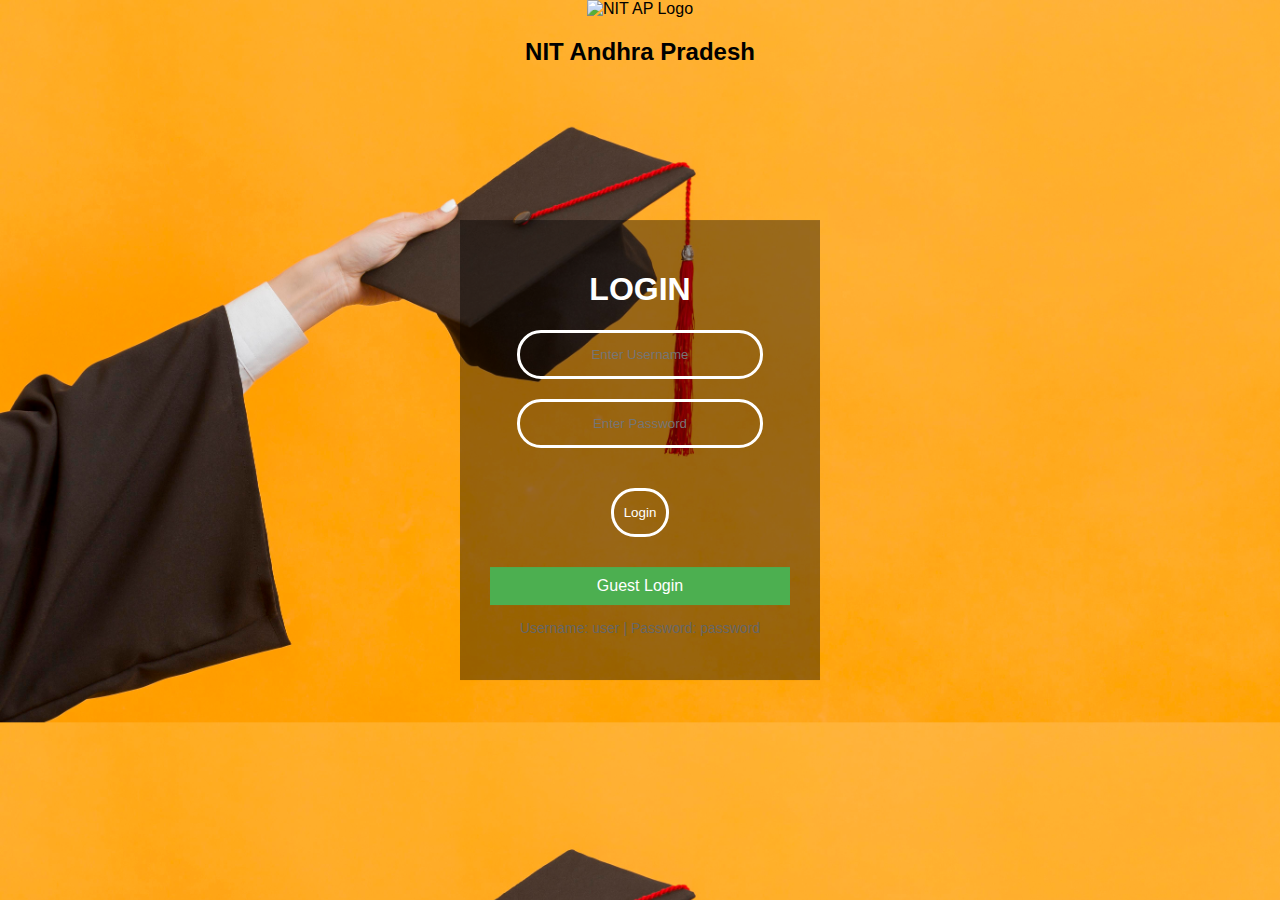
==== commit d2220572: "Update index.html" ====
--- a/index.html
+++ b/index.html
@@ -7,99 +7,9 @@
     <script src="login2.js"></script>
 </head>
 <body>
-	<section class="header">
-		<nav>
-			<a href="index.html"><img src="images/nit-logo.png"></a>
-			<div class="nav-links" id="navLinks">
-				<i class="fa fa-times" onclick="hideMenu()"></i>
-				<ul>
-					<li><a href="index.html">HOME</a></li>
-					<li><a href="about.html">ABOUT</a></li>
-					<li><a href="course.html">COURSE</a></li>
-					<li><a href="Blog.html">BLOG</a></li>
-					<li><a href="Contact.html">CONTACT</a></li>
-						
-				</ul>
-			</div>
-		    <i class="fa fa-bars" onclick="showMenu()"></i>
-		</nav>
-<div class="text-box">
-	<h1>ALUMINI & FRIENDS</h1>
-	<p>Making website is now one of the easiest thing in the world. You just need to learn HTML, CSS, <br>Javascript and you are ready to go.
-	</p>
-	<a href="" class="hero-btn">Visit Us To Know More</a>
-</div>	
-</section>
-</body>
-</section>
-<!------ Course ------>
-<section class="course">
-<h1>About Alumni</h1>
-<p>of NIT ANDHRA PRADESH</p>
-<div class="row">
-	<div class="course-col">
-		<h3>Abstract</h3>
-		<p>The alumni of NIT AP are the true brand ambassadors of the Institute. So far, three batches of students have moved out while the 4th batch is about to complete. Many students had a JEE rank had selected NIT AP as the first choice. Many of the Alumni had been very hands-on during their student days at NIT AP. In association with the faculties, they had developed prototypes and published papers in international conferences and journals.</p>
-	</div>
-	<div class="course-col">
-		<h3>Organization</h3>
-		<p>The NIT Alumni organization is formed as an umbrella organization, covering alumni of National Institute of Technology Andhra Pradesh. NIT Alumni is an endeavor to bring about collective ideas of the NIT Alumni to a common stage.The NIT Alumni organization's goal is to facilitate and promote academic and professional excellence of the alma mater of National Institutes of Technology through national and international cooperation and collaboration amongst its members</p>
-	</div>
-	<div class="course-col">
-		<h3>NIT AP</h3>
-		<p>National Institute of Technology, Andhra Pradesh is the 31st institution among the chain of NITs started by the Government of India. NIT Andhra Pradesh is established in the state of Andhra Pradesh recently in the academic year 2015 – 2016. Currently the Institute is offering B.Tech., M.Tech., Ph.D. and MS programmes. The Vision is to nurture and produce highly competent engineers, scientists and entrepreneurs committed towards catering to futuristic societal challenges</p>
-	</div>
-</div>
-</section>
-<!------ Campus ------>
-<section class="campus">
-	<h1>Our Campus</h1>
-	<p>Stay tuned with latest news about National Institute of Technology Andhra Pradesh</p>
-	<div class="row">
-		<div class="campus-col">
-			<img src="images/wallpaper3.jpg">
-			<div class="layer">
-				<h3>ALUMNI PROFILES</h3>
-		    </div>
-	    </div>
-	    <div class="campus-col">
-			<img src="images/wallpa.png">
-			<div class="layer">
-				<h3>LATEST NEWS</h3>
-		    </div>
-	    </div>
-	    <div class="campus-col">
-			<img src="images/pic.jpg">
-			<div class="layer">
-				<h3>FUND RAISING</h3>
-		    </div>
-	    </div>
-	</div>
-	
-</section>
-
-<!----- facilities ----->
-
-<section class="facilities">
-	<h1>Memories</h1>
-	<p>Memories are the timeless treasures of the heart and it is the little memories that last a lifetime. From the good memories to the bad ones, from funny ones to sad ones, all our memories are irreplaceable and priceless. </p>
-    
-    <div class="row">
-    	<div class="facilities-col">
-    		<img src="images/Library.jpg">
-    		<h3>Library</h3>
-    		<p>All members of NIT Andhra Pradesh Academic Community are the member of Central Library. Library is a place to build knowledge through resources available in the library</p>
-    	</div>
-    	<div class="facilities-col">
-    		<img src="images/play2.jpg">
-    		<h3>Play Ground</h3>
-    		<p>The Institute provides ample avenues for the development and nurturing of creative and other talents in the students through Sports Department. The prime bodies under sports department is activity center and GYM, which provide avenues for various sports events, indoor and outdoor games.</p>
-    	</div>
-    	<div class="facilities-col">
-    		<img src="images/mess.jpg">
-    		<h3>Dining Halls</h3>
-    		<p>NIT Andhra Pradesh is providing one mess for Girls hostel and two messes for boys’ hostels to cater the food and other eatables which will be run on a cooperative basis for the boarders of the hostel and all borders have to join the mess compulsorily.</p>
-    	</div> 
+    <div class="header">
+        <img src="logo.png" alt="NIT AP Logo" class="logo"> <!-- Add your logo here -->
+        <h2>NIT Andhra Pradesh</h2>
     </div>
 
     <form class="box" action="home.html" method="POST" onsubmit="return validate()">
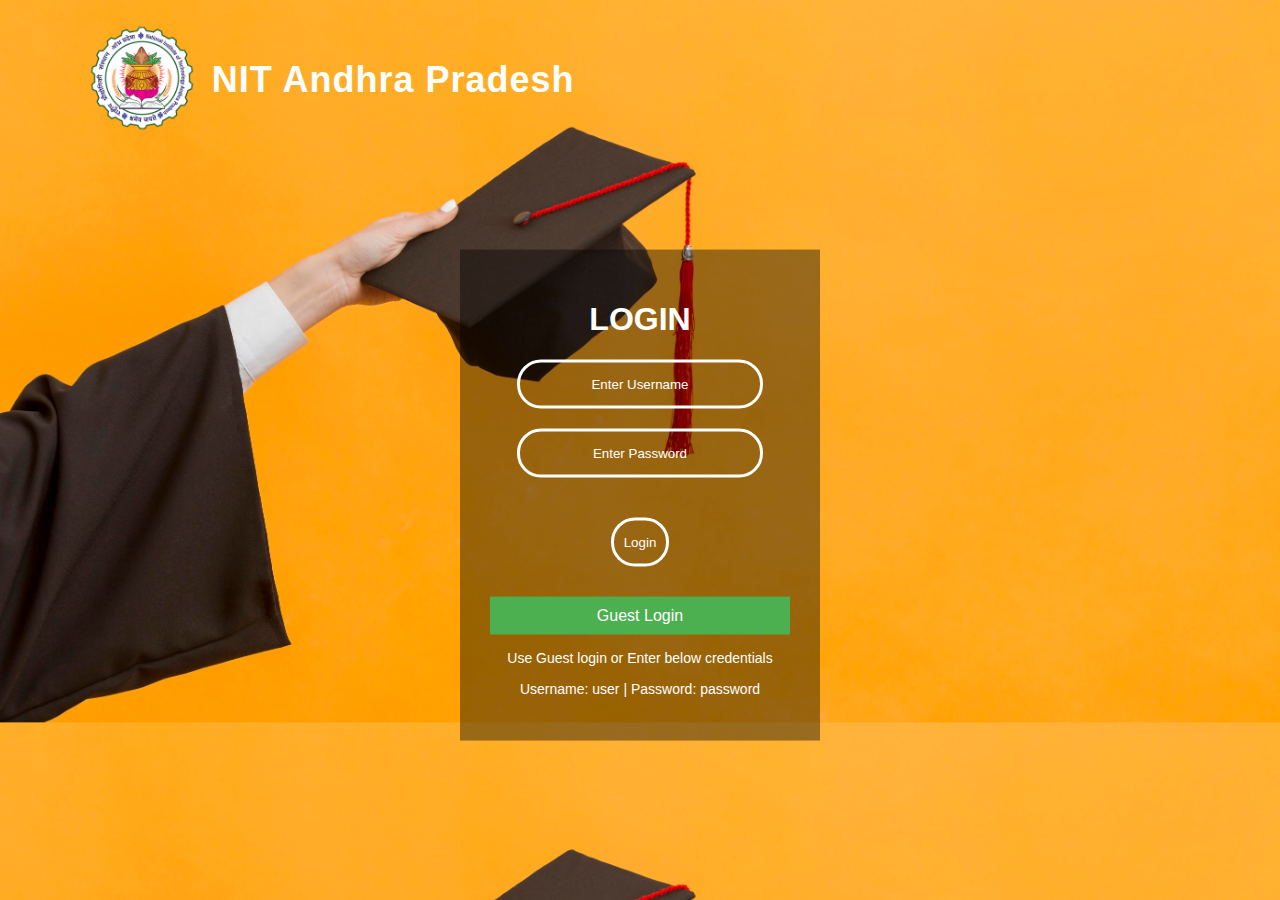
==== commit ea16b882: "Updated about.html, home.html, index.html, style.css, and style2.css for consistency" ====
--- a/index.html
+++ b/index.html
@@ -7,48 +7,84 @@
     <script src="login2.js"></script>
 </head>
 <body>
-    <div class="header">
-        <img src="logo.png" alt="NIT AP Logo" class="logo"> <!-- Add your logo here -->
-        <h2>NIT Andhra Pradesh</h2>
-    </div>
+<section class="header">
+    <nav>
+        <div class="logo-container">
+            <a href="index.html"><img src="images/nit-logo.png" class="logo"></a>
+            <h1>NIT Andhra Pradesh</h1>
+        </div>
+        <i class="fa fa-bars" onclick="showMenu()"></i>
+    </nav>
+</section>
 
-    <form class="box" action="home.html" method="POST" onsubmit="return validate()">
-        <h1>Login</h1>
-        <input type="text" name="username" placeholder="Enter Username" id="username">
-        <input type="password" name="password" placeholder="Enter Password" id="password">
-        <input type="submit" value="Login">
-        <button type="button" class="guest-login" onclick="window.location.href='home.html'">Guest Login</button>
-        <p class="info-text">Username: user | Password: password</p> <!-- Info text -->
-    </form>
+<form class="box" action="home.html" method="POST" onsubmit="return validate()">
+    <h1>Login</h1>
+    <input type="text" name="username" placeholder="Enter Username" id="username">
+    <input type="password" name="password" placeholder="Enter Password" id="password">
+    <input type="submit" value="Login">
+    <button type="button" class="guest-login" onclick="window.location.href='home.html'">Guest Login</button>
+    <p class="info-text">Use Guest login or Enter below credentials</p>
+    <p class="info-text">Username: user | Password: password</p>
+</form>
 
-    <style>
-        .header {
-            text-align: center;
-            margin-bottom: 20px;
-        }
-        .logo {
-            width: 100px;
-            height: auto;
-        }
-        .guest-login {
-            margin-top: 10px;
-            background-color: #4CAF50;
-            color: white;
-            border: none;
-            padding: 10px 20px;
-            cursor: pointer;
-            font-size: 16px;
-            width: 100%;
-        }
-        .guest-login:hover {
-            background-color: #45a049;
-        }
-        .info-text {
-            margin-top: 15px;
-            font-size: 14px;
-            color: #666;
-            text-align: center;
-        }
-    </style>
+<style>
+    /* Styles for the header */
+    .header {
+        position: absolute;
+        top: 10px;
+        left: 10px;
+        width: 100%;
+    }
+
+    nav {
+        display: flex;
+        justify-content: space-between;
+        align-items: center;
+        padding: 1% 6%;
+    }
+
+    .logo-container {
+        display: flex;
+        align-items: center;
+    }
+
+    .logo {
+        width: 110px;
+        margin-right: 15px; /* Adjust space between the logo and the text */
+    }
+
+    nav h1 {
+        color: white; /* Change text color to white */
+        font-size: 36px; /* Adjust font size */
+        font-family: 'Arial', sans-serif; /* You can add the font-family from the previous code */
+        font-weight: bold; /* Make the text bold if needed */
+        letter-spacing: 1px; /* Add letter-spacing for better readability */
+        margin: 0;
+    }
+
+    /* Guest login button styling */
+    .guest-login {
+        margin-top: 10px;
+        background-color: #4CAF50;
+        color: white;
+        border: none;
+        padding: 10px 20px;
+        cursor: pointer;
+        font-size: 16px;
+        width: 100%;
+    }
+
+    .guest-login:hover {
+        background-color: #45a049;
+    }
+
+    /* Info text styling */
+    .info-text {
+        margin-top: 15px;
+        font-size: 14px;
+        color: white; /* Change text color to white */
+        text-align: center;
+    }
+</style>
 </body>
 </html>
--- a/style2.css
+++ b/style2.css
@@ -11,7 +11,7 @@
 	width: 300px;
 	padding: 30px;
 	position: absolute;
-	top: 50%;
+	top: 55%;
 	left: 50%;
 	transform: translate(-50%,-50%);
 	background: rgba(0,0,0,0.4);
@@ -61,3 +61,15 @@
 .box input[type="submit"]:hover{
 	background: #fff;
 }
+
+.box input[type="text"]::placeholder,
+.box input[type="password"]::placeholder {
+    color: white; /* Change placeholder text color to white */
+    opacity: 1; /* Ensure the opacity is set to 1 for better visibility */
+}
+
+body, html {
+    margin: 0;
+    padding: 0;
+    overflow-x: hidden; /* Prevent horizontal scrolling */
+}
